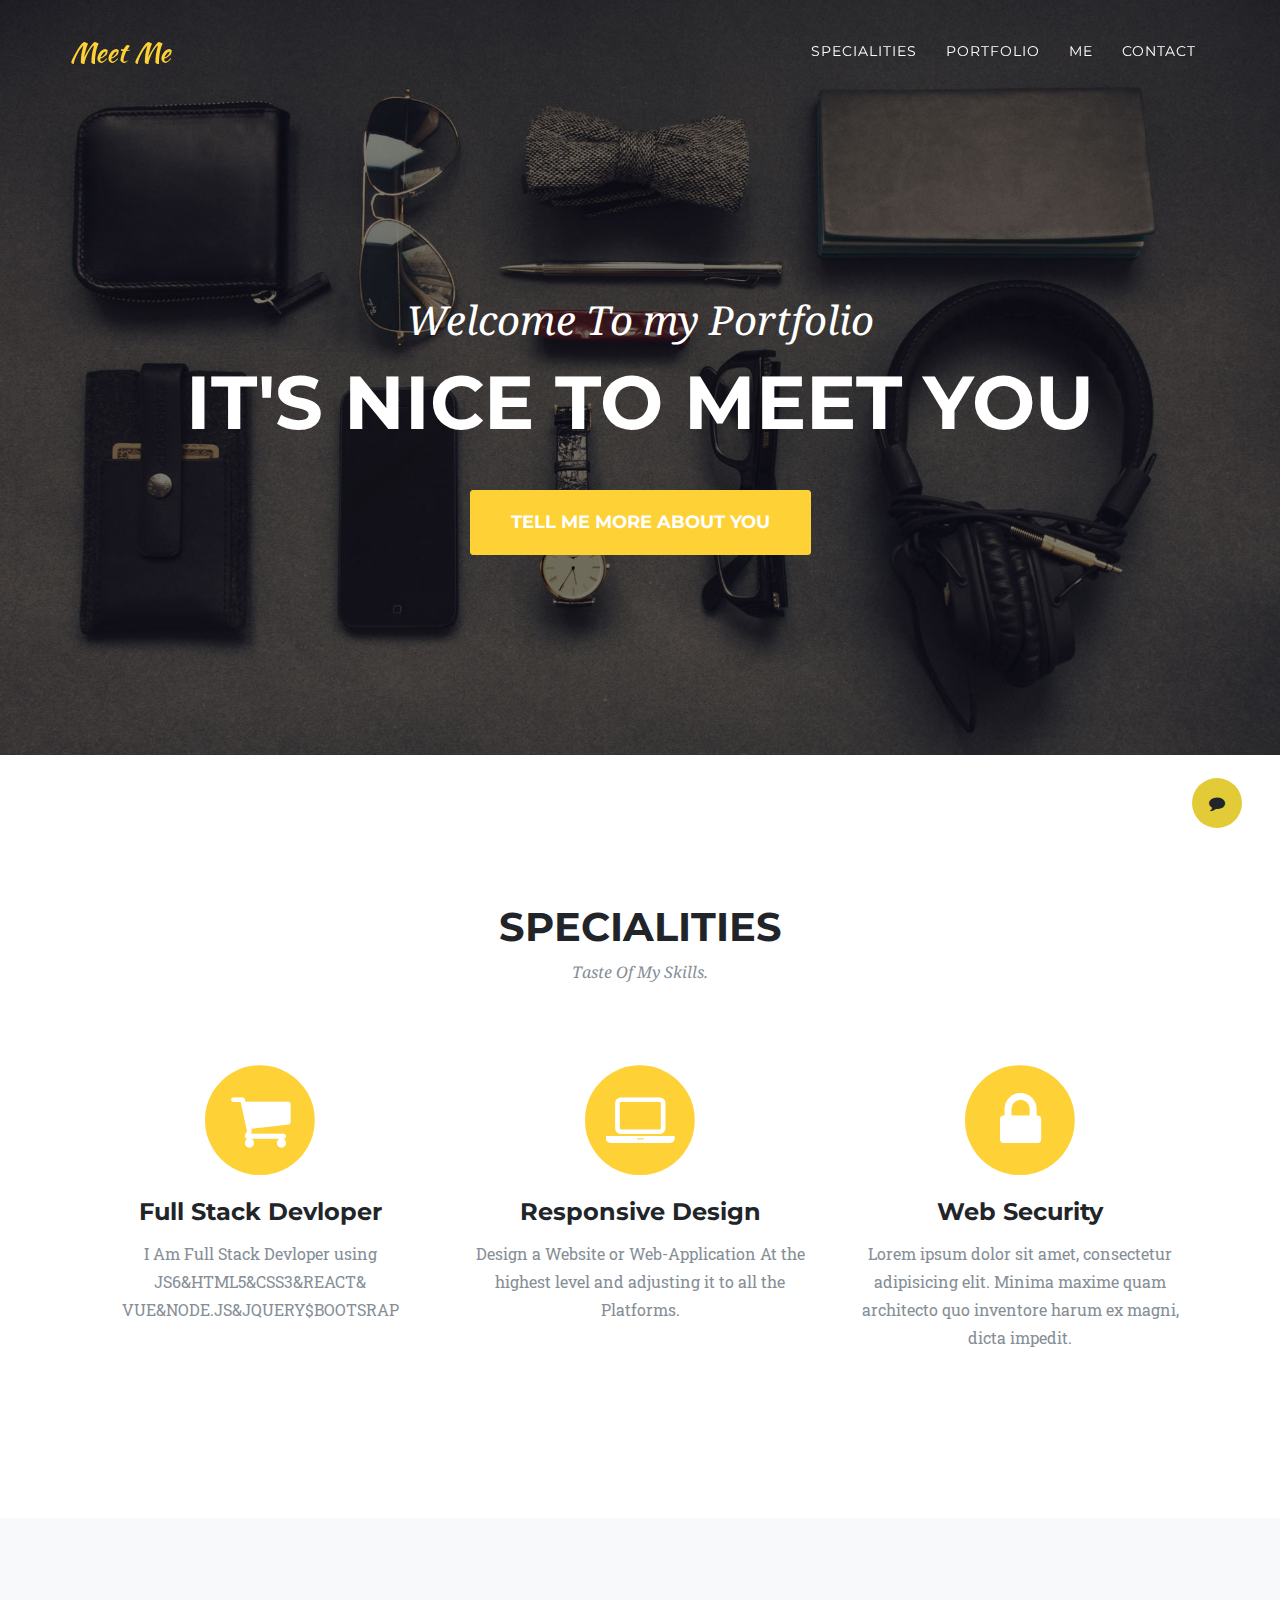
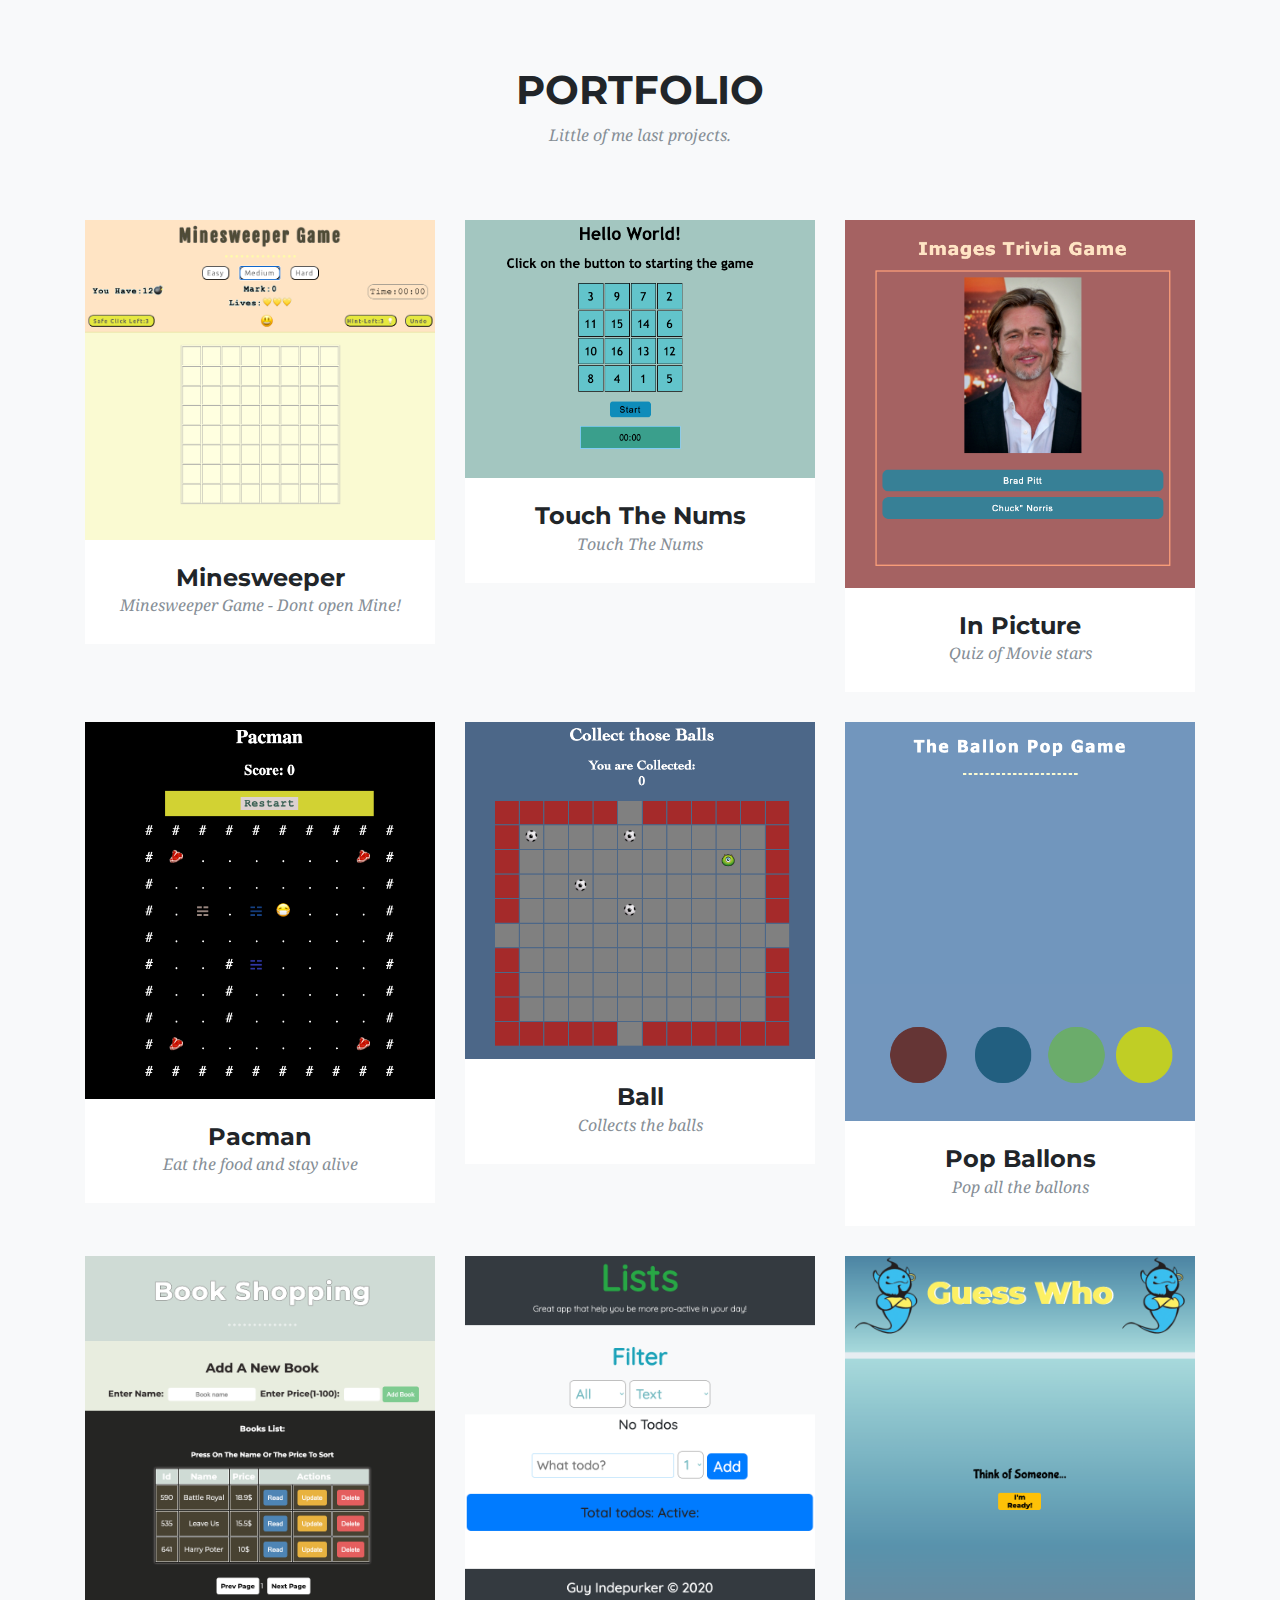
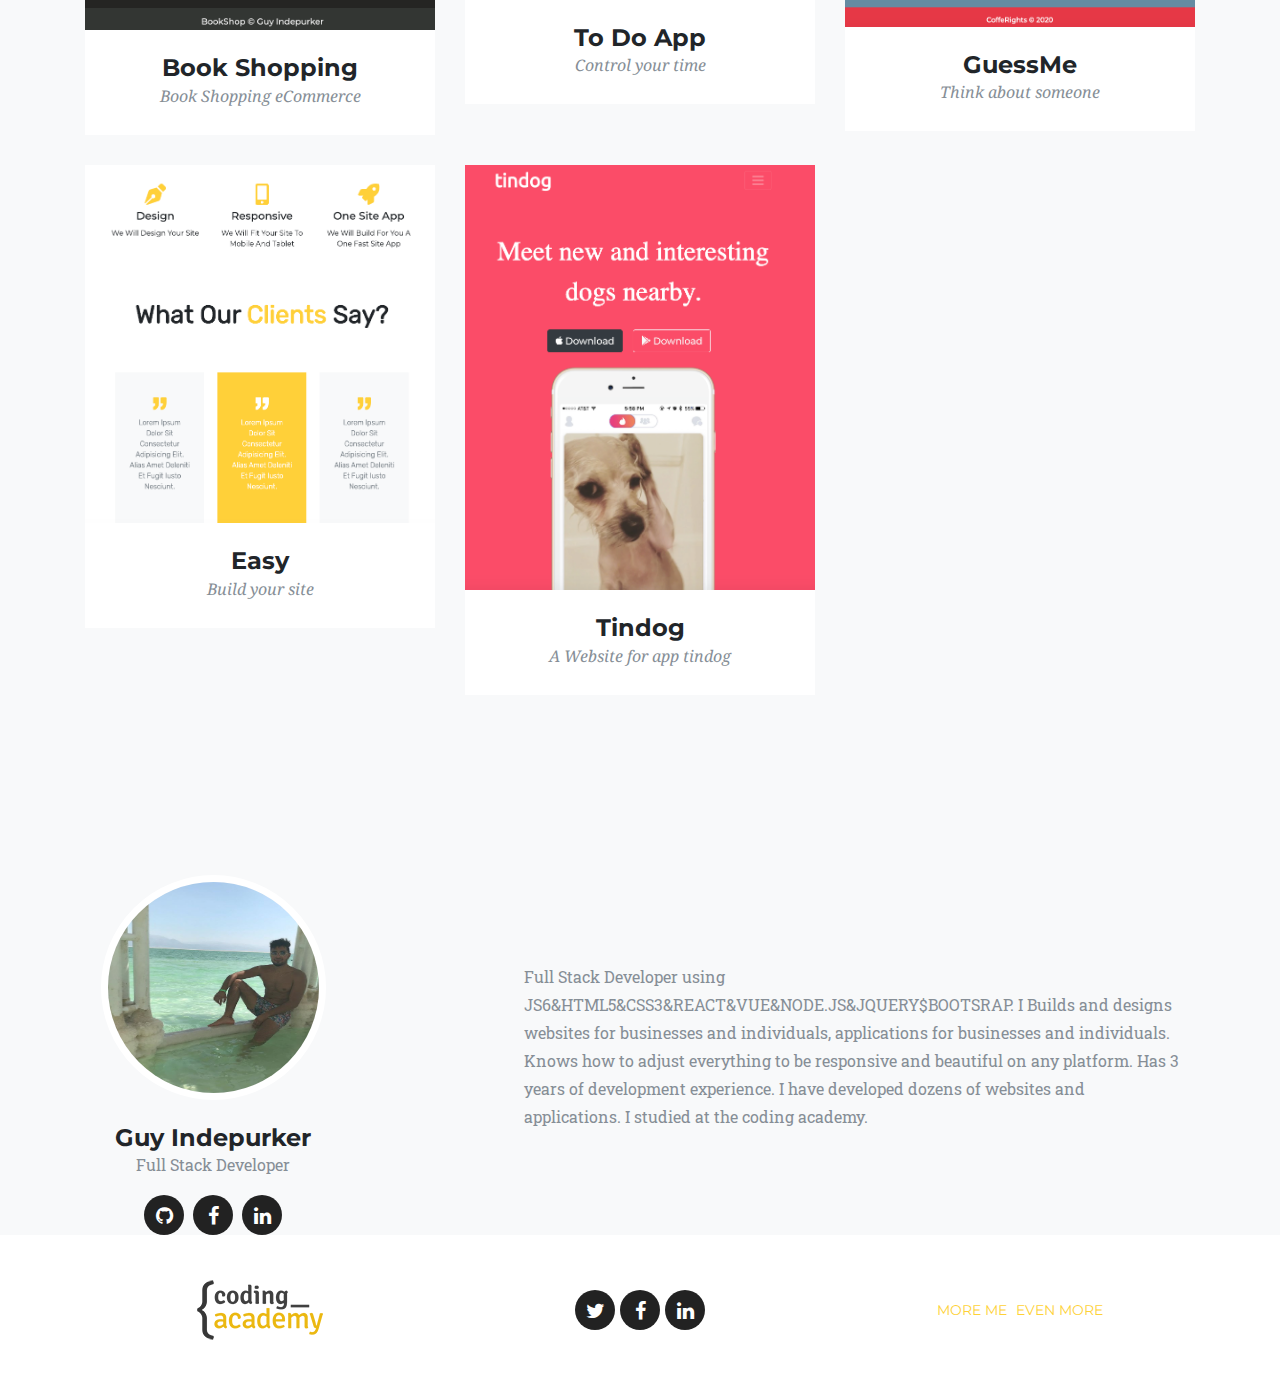
==== index.html @ 84db7989 "render to html" ====
<!DOCTYPE html>
<html lang="en">

<head>

  <meta charset="utf-8">
  <meta name="viewport" content="width=device-width, initial-scale=1, shrink-to-fit=no">
  <meta name="description" content="">
  <meta name="author" content="">

  <title>Coding Academy</title>

  <!-- Bootstrap core CSS -->
  <link href="vendor/bootstrap/css/bootstrap.min.css" rel="stylesheet">

  <!-- Custom fonts for this template -->
  <link href="vendor/font-awesome/css/font-awesome.min.css" rel="stylesheet" type="text/css">
  <link href="https://fonts.googleapis.com/css?family=Montserrat:400,700" rel="stylesheet" type="text/css">
  <link href='https://fonts.googleapis.com/css?family=Kaushan+Script' rel='stylesheet' type='text/css'>
  <link href='https://fonts.googleapis.com/css?family=Droid+Serif:400,700,400italic,700italic' rel='stylesheet'
    type='text/css'>
  <link href='https://fonts.googleapis.com/css?family=Roboto+Slab:400,100,300,700' rel='stylesheet' type='text/css'>

  <!-- Custom styles for this template -->
  <link href="css/ca-gallery.css" rel="stylesheet">

</head>

<body id="page-top" onload="initPage()">
  <div class="offcanvas-btn" onClick="openCanvas()">
    <i class="fa fa-comment" aria-hidden="true"></i>
  </div>
  <aside class="offcanvas-aside">

    <!-- Contact -->
    <section id="contact">
      <h4>Contact Me</h4>
    </section>

  </aside>

  <!-- Navigation -->
  <nav class="navbar navbar-expand-lg navbar-dark fixed-top" id="mainNav">
    <div class="container">
      <a class="navbar-brand js-scroll-trigger" href="#page-top">Meet Me</a>
      <button class="navbar-toggler navbar-toggler-right" type="button" data-toggle="collapse"
        data-target="#navbarResponsive" aria-controls="navbarResponsive" aria-expanded="false"
        aria-label="Toggle navigation">
        <i class="fa fa-bars"></i>
      </button>
      <div class="collapse navbar-collapse" id="navbarResponsive">
        <ul class="navbar-nav ml-auto">
          <li class="nav-item">
            <a class="nav-link js-scroll-trigger" href="#services">Specialities</a>
          </li>
          <li class="nav-item">
            <a class="nav-link js-scroll-trigger" href="#portfolio">Portfolio</a>
          </li>
          <li class="nav-item">
            <a class="nav-link js-scroll-trigger" href="#me">Me</a>
          </li>
          <li class="nav-item">
            <a class="nav-link js-scroll-trigger" href="#contact">Contact</a>
          </li>
        </ul>
      </div>
    </div>
  </nav>

  <!-- Header -->
  <header class="masthead">
    <div class="container">
      <div class="intro-text">
        <div class="intro-lead-in">Welcome To my Portfolio</div>
        <div class="intro-heading">It's Nice To Meet You</div>
        <a class="btn btn-xl js-scroll-trigger" href="#services">Tell Me More About You</a>
      </div>
    </div>
  </header>

  <!-- Services -->
  <section id="services">
    <div class="container">
      <div class="row">
        <div class="col-lg-12 text-center">
          <h2 class="section-heading">Specialities</h2>
          <h3 class="section-subheading text-muted">Taste Of My Skills.</h3>
        </div>
      </div>
      <div class="row text-center">
        <div class="col-md-4">
          <span class="fa-stack fa-4x">
            <i class="fa fa-circle fa-stack-2x text-primary"></i>
            <i class="fa fa-shopping-cart fa-stack-1x fa-inverse"></i>
          </span>
          <h4 class="service-heading">Full Stack Devloper </h4>
          <p class="text-muted">I Am Full Stack Devloper using
            JS6&HTML5&CSS3&REACT&
            VUE&NODE.JS&JQUERY$BOOTSRAP </p>
        </div>
        <div class="col-md-4">
          <span class="fa-stack fa-4x">
            <i class="fa fa-circle fa-stack-2x text-primary"></i>
            <i class="fa fa-laptop fa-stack-1x fa-inverse"></i>
          </span>
          <h4 class="service-heading">Responsive Design</h4>
          <p class="text-muted">Design a Website or Web-Application At the highest level and adjusting it to all the
            Platforms.</p>
        </div>
        <div class="col-md-4">
          <span class="fa-stack fa-4x">
            <i class="fa fa-circle fa-stack-2x text-primary"></i>
            <i class="fa fa-lock fa-stack-1x fa-inverse"></i>
          </span>
          <h4 class="service-heading">Web Security</h4>
          <p class="text-muted">Lorem ipsum dolor sit amet, consectetur adipisicing elit. Minima maxime quam architecto
            quo inventore harum ex
            magni, dicta impedit.</p>
        </div>
      </div>
    </div>
  </section>

  <!-- Portfolio Grid -->
  <section class="bg-light" id="portfolio">
    <div class="container">
      <div class="row">
        <div class="col-lg-12 text-center">
          <h2 class="section-heading">Portfolio</h2>
          <h3 class="section-subheading text-muted">Little of me last projects.</h3>
        </div>
      </div>
      <div class="row projects-proto">
      </div>
    </div>
  </section>


  <!-- Me -->
  <section class="bg-light" id="me" style="padding: 0px;">
    <div class="row">
      <div class="col-sm-4">
        <div class="team-member">
          <img class="mx-auto rounded-circle" src="img/team/2.png" alt="">
          <h4>Guy Indepurker</h4>
          <p class="text-muted">Full Stack Developer</p>
          <ul class="list-inline social-buttons">
            <li class="list-inline-item">
              <a href="https://github.com/guyindepurker">
                <i class="fa fa-github"></i>
              </a>
            </li>
            <li class="list-inline-item">
              <a href="https://www.facebook.com/Guy.Indepurker/">
                <i class="fa fa-facebook"></i>
              </a>
            </li>
            <li class="list-inline-item">
              <a href="https://www.linkedin.com/in/guy-indepurker-5778091a4/">
                <i class="fa fa-linkedin"></i>
              </a>
            </li>
          </ul>
        </div>
      </div>
      <div class="col-sm-8 flex-align-center">
        <p class="large text-muted  about-description">Full Stack Developer using
          JS6&HTML5&CSS3&REACT&VUE&NODE.JS&JQUERY$BOOTSRAP. I Builds and designs websites for businesses and
          individuals, applications for businesses and individuals. Knows how to adjust everything to be responsive and
          beautiful on any platform. Has 3 years of development experience. I have developed dozens of websites and
          applications. I studied at the coding academy.</p>
      </div>
    </div>
  </section>


  <!-- Footer -->
  <footer>
    <div class="container">
      <div class="row">
        <div class="col-md-4 flex-align-center">
          <a href="http://coding-academy.org" target="_blank">
            <img src="./img/ca-logo.png" alt="">
          </a>
        </div>
        <div class="col-md-4 flex-align-center">
          <ul class="list-inline social-buttons flex-align-center">
            <li class="list-inline-item">
              <a href="#">
                <i class="fa fa-twitter"></i>
              </a>
            </li>
            <li class="list-inline-item flex-align-center">
              <a href="#">
                <i class="fa fa-facebook"></i>
              </a>
            </li>
            <li class="list-inline-item">
              <a href="#">
                <i class="fa fa-linkedin"></i>
              </a>
            </li>
          </ul>
        </div>
        <div class="col-md-4 flex-align-center">
          <ul class="list-inline quicklinks">
            <li class="list-inline-item">
              <a href="#">More Me</a>
            </li>
            <li class="list-inline-item">
              <a href="#">Even More</a>
            </li>
          </ul>
        </div>
      </div>
    </div>
  </footer>

  <!-- Portfolio Modals -->

  <!-- Modal 1 -->
  <div class="portfolio-modal modal fade" id="portfolioModal1" tabindex="-1" role="dialog" aria-hidden="true">
    <div class="modal-dialog">
      <div class="modal-content">
        <div class="close-modal" data-dismiss="modal">
          <div class="lr">
            <div class="rl"></div>
          </div>
        </div>
        <div class="container">
          <div class="row">
            <div class="col-lg-8 mx-auto">
              <div class="modal-body">
                <!-- Project Details Go Here -->
                <h2>Project Name</h2>
                <p class="item-intro text-muted">Lorem ipsum dolor sit amet consectetur.</p>
                <img class="img-fluid d-block mx-auto" src="img/portfolio/01-full.jpg" alt="">
                <p>Use this area to describe your project. Lorem ipsum dolor sit amet, consectetur adipisicing elit. Est
                  blanditiis
                  dolorem culpa incidunt minus dignissimos deserunt repellat aperiam quasi sunt officia expedita beatae
                  cupiditate,
                  maiores repudiandae, nostrum, reiciendis facere nemo!</p>
                <ul class="list-inline">
                  <li>Date: January 2017</li>
                  <li>Client: Threads</li>
                  <li>Category: Illustration</li>
                </ul>
                <button class="btn btn-primary" data-dismiss="modal" type="button">
                  <i class="fa fa-times"></i>
                  Close Project</button>
              </div>
            </div>
          </div>
        </div>
      </div>
    </div>
  </div>

  <!-- Modal 2 -->
  <div class="portfolio-modal modal fade" id="portfolioModal2" tabindex="-1" role="dialog" aria-hidden="true">
    <div class="modal-dialog">
      <div class="modal-content">
        <div class="close-modal" data-dismiss="modal">
          <div class="lr">
            <div class="rl"></div>
          </div>
        </div>
        <div class="container">
          <div class="row">
            <div class="col-lg-8 mx-auto">
              <div class="modal-body">
                <!-- Project Details Go Here -->
                <h2>Project Name</h2>
                <p class="item-intro text-muted">Lorem ipsum dolor sit amet consectetur.</p>
                <img class="img-fluid d-block mx-auto" src="img/portfolio/02-full.jpg" alt="">
                <p>Use this area to describe your project. Lorem ipsum dolor sit amet, consectetur adipisicing elit. Est
                  blanditiis
                  dolorem culpa incidunt minus dignissimos deserunt repellat aperiam quasi sunt officia expedita beatae
                  cupiditate,
                  maiores repudiandae, nostrum, reiciendis facere nemo!</p>
                <ul class="list-inline">
                  <li>Date: January 2017</li>
                  <li>Client: Explore</li>
                  <li>Category: Graphic Design</li>
                </ul>
                <button class="btn btn-primary" data-dismiss="modal" type="button">
                  <i class="fa fa-times"></i>
                  Close Project</button>
              </div>
            </div>
          </div>
        </div>
      </div>
    </div>
  </div>

  <!-- Modal 3 -->
  <div class="portfolio-modal modal fade" id="portfolioModal3" tabindex="-1" role="dialog" aria-hidden="true">
    <div class="modal-dialog">
      <div class="modal-content">
        <div class="close-modal" data-dismiss="modal">
          <div class="lr">
            <div class="rl"></div>
          </div>
        </div>
        <div class="container">
          <div class="row">
            <div class="col-lg-8 mx-auto">
              <div class="modal-body">
                <!-- Project Details Go Here -->
                <h2>Project Name</h2>
                <p class="item-intro text-muted">Lorem ipsum dolor sit amet consectetur.</p>
                <img class="img-fluid d-block mx-auto" src="img/portfolio/03-full.jpg" alt="">
                <p>Use this area to describe your project. Lorem ipsum dolor sit amet, consectetur adipisicing elit. Est
                  blanditiis
                  dolorem culpa incidunt minus dignissimos deserunt repellat aperiam quasi sunt officia expedita beatae
                  cupiditate,
                  maiores repudiandae, nostrum, reiciendis facere nemo!</p>
                <ul class="list-inline">
                  <li>Date: January 2017</li>
                  <li>Client: Finish</li>
                  <li>Category: Identity</li>
                </ul>
                <button class="btn btn-primary" data-dismiss="modal" type="button">
                  <i class="fa fa-times"></i>
                  Close Project</button>
              </div>
            </div>
          </div>
        </div>
      </div>
    </div>
  </div>

  <!-- Modal 4 -->
  <div class="portfolio-modal modal fade" id="portfolioModal4" tabindex="-1" role="dialog" aria-hidden="true">
    <div class="modal-dialog">
      <div class="modal-content">
        <div class="close-modal" data-dismiss="modal">
          <div class="lr">
            <div class="rl"></div>
          </div>
        </div>
        <div class="container">
          <div class="row">
            <div class="col-lg-8 mx-auto">
              <div class="modal-body">
                <!-- Project Details Go Here -->
                <h2>Project Name</h2>
                <p class="item-intro text-muted">Lorem ipsum dolor sit amet consectetur.</p>
                <img class="img-fluid d-block mx-auto" src="img/portfolio/04-full.jpg" alt="">
                <p>Use this area to describe your project. Lorem ipsum dolor sit amet, consectetur adipisicing elit. Est
                  blanditiis
                  dolorem culpa incidunt minus dignissimos deserunt repellat aperiam quasi sunt officia expedita beatae
                  cupiditate,
                  maiores repudiandae, nostrum, reiciendis facere nemo!</p>
                <ul class="list-inline">
                  <li>Date: January 2017</li>
                  <li>Client: Lines</li>
                  <li>Category: Branding</li>
                </ul>
                <button class="btn btn-primary" data-dismiss="modal" type="button">
                  <i class="fa fa-times"></i>
                  Close Project</button>
              </div>
            </div>
          </div>
        </div>
      </div>
    </div>
  </div>

  <!-- Modal 5 -->
  <div class="portfolio-modal modal fade" id="portfolioModal5" tabindex="-1" role="dialog" aria-hidden="true">
    <div class="modal-dialog">
      <div class="modal-content">
        <div class="close-modal" data-dismiss="modal">
          <div class="lr">
            <div class="rl"></div>
          </div>
        </div>
        <div class="container">
          <div class="row">
            <div class="col-lg-8 mx-auto">
              <div class="modal-body">
                <!-- Project Details Go Here -->
                <h2>Project Name</h2>
                <p class="item-intro text-muted">Lorem ipsum dolor sit amet consectetur.</p>
                <img class="img-fluid d-block mx-auto" src="img/portfolio/05-full.jpg" alt="">
                <p>Use this area to describe your project. Lorem ipsum dolor sit amet, consectetur adipisicing elit. Est
                  blanditiis
                  dolorem culpa incidunt minus dignissimos deserunt repellat aperiam quasi sunt officia expedita beatae
                  cupiditate,
                  maiores repudiandae, nostrum, reiciendis facere nemo!</p>
                <ul class="list-inline">
                  <li>Date: January 2017</li>
                  <li>Client: Southwest</li>
                  <li>Category: Website Design</li>
                </ul>
                <button class="btn btn-primary" data-dismiss="modal" type="button">
                  <i class="fa fa-times"></i>
                  Close Project</button>
              </div>
            </div>
          </div>
        </div>
      </div>
    </div>
  </div>

  <!-- Modal 6 -->
  <div class="portfolio-modal modal fade" id="portfolioModal6" tabindex="-1" role="dialog" aria-hidden="true">
    <div class="modal-dialog">
      <div class="modal-content">
        <div class="close-modal" data-dismiss="modal">
          <div class="lr">
            <div class="rl"></div>
          </div>
        </div>
        <div class="container">
          <div class="row">
            <div class="col-lg-8 mx-auto">
              <div class="modal-body">
                <!-- Project Details Go Here -->
                <h2>Project Name</h2>
                <p class="item-intro text-muted">Lorem ipsum dolor sit amet consectetur.</p>
                <img class="img-fluid d-block mx-auto" src="img/portfolio/06-full.jpg" alt="">
                <p>Use this area to describe your project. Lorem ipsum dolor sit amet, consectetur adipisicing elit. Est
                  blanditiis
                  dolorem culpa incidunt minus dignissimos deserunt repellat aperiam quasi sunt officia expedita beatae
                  cupiditate,
                  maiores repudiandae, nostrum, reiciendis facere nemo!</p>
                <ul class="list-inline">
                  <li>Date: January 2017</li>
                  <li>Client: Window</li>
                  <li>Category: Photography</li>
                </ul>
                <button class="btn btn-primary" data-dismiss="modal" type="button">
                  <i class="fa fa-times"></i>
                  Close Project</button>
              </div>
            </div>
          </div>
        </div>
      </div>
    </div>
  </div>

  <!-- Bootstrap core JavaScript -->
  <script src="vendor/jquery/jquery.min.js"></script>
  <script src="vendor/popper/popper.min.js"></script>
  <script src="vendor/bootstrap/js/bootstrap.min.js"></script>

  <!-- Plugin JavaScript -->
  <script src="vendor/jquery-easing/jquery.easing.min.js"></script>

  <!-- Custom scripts for this template -->
  <script src="js/ca-gallery.js"></script>
  <script src="js/offCanvas.js"></script>
  <script src="js/gallery-service.js"></script>
  <script src="js/gallery-controller.js"></script>


</body>

</html>
---- css/ca-gallery.css ----
body {
    overflow-x: hidden;
    font-family: 'Roboto Slab', 'Helvetica Neue', Helvetica, Arial, sans-serif;
}
p {
    line-height: 1.75;
}
a {
    color: #fed136;
}
a.active,
a:active,
a:focus,
a:hover {
    color: #fec503;
}
h1,
h2,
h3,
h4,
h5,
h6 {
    font-weight: 700;
    font-family: 'Montserrat', 'Helvetica Neue', Helvetica, Arial, sans-serif;
    text-transform: uppercase;
}
section {
    padding: 100px 0;
}
section h2.section-heading {
    font-size: 40px;
    margin-top: 0;
    margin-bottom: 15px;
}
section h3.section-subheading {
    font-size: 16px;
    font-weight: 400;
    font-style: italic;
    margin-bottom: 75px;
    text-transform: none;
    font-family: 'Droid Serif', 'Helvetica Neue', Helvetica, Arial, sans-serif;
}
@media (min-width: 768px) {
    section {
        padding: 150px 0;
    }
}
::-moz-selection {
    background: #fed136;
    text-shadow: none;
}
::selection {
    background: #fed136;
    text-shadow: none;
}
img::selection {
    background: transparent;
}
img::-moz-selection {
    background: transparent;
}
body {
    -webkit-tap-highlight-color: #fed136;
}
.offcanvas-btn {
    z-index: 100000;
    position: fixed;
    bottom: 8%;
    right: 3%;
    height: 50px;
    width: 50px;
    background: #e2cb36;
    border-radius: 50%;
    display: flex;
    justify-content: center;
    align-items: center;
    cursor: pointer;
    margin-right: 0;
    transition: all 0.3s ease;
}
.offcanvas-btn-open {
    margin-right: 80vw;
}
.offcanvas-aside {
    position: fixed;
    height: 100%;
    background: red;
    width: 80vw;
    right: -80vw;
    z-index: 10;
    transition: all 0.3s ease;
    display: flex;
    flex-direction: column;
    align-items: center;
    justify-content: space-around;
}
.offcanvas-aside img {
    border-radius: 50%;
}
.offcanvas-aside p {
    text-align: center;
}
.offcanvas-aside .offcanvas-content-suffix {
    height: 20%;
}

@media (min-width: 575px) {
    .offcanvas-btn-open {
        margin-right: 30vw;
    }
    .offcanvas-aside {
        width: 30vw;
        right: -30vw;
    }
}
.offcanvas-aside-open {
    right: 0;
    
}

#mainNav {
    background-color: #222222;
    z-index: 5;
}
#mainNav .navbar-toggler {
    font-size: 12px;
    right: 0;
    padding: 13px;
    text-transform: uppercase;
    color: white;
    border: 0;
    background-color: #fed136;
    font-family: 'Montserrat', 'Helvetica Neue', Helvetica, Arial, sans-serif;
    text-transform: uppercase;
}
#mainNav .navbar-brand {
    color: #fed136;
    font-family: 'Kaushan Script', 'Helvetica Neue', Helvetica, Arial, cursive;
}
#mainNav .navbar-brand.active,
#mainNav .navbar-brand:active,
#mainNav .navbar-brand:focus,
#mainNav .navbar-brand:hover {
    color: #fec503;
}
#mainNav .navbar-nav .nav-item .nav-link {
    font-size: 90%;
    font-weight: 400;
    padding: 0.75em 0;
    letter-spacing: 1px;
    color: white;
    font-family: 'Montserrat', 'Helvetica Neue', Helvetica, Arial, sans-serif;
    text-transform: uppercase;
}
#mainNav .navbar-nav .nav-item .nav-link.active,
#mainNav .navbar-nav .nav-item .nav-link:hover {
    color: #fed136;
}
@media (min-width: 992px) {
    
    #mainNav {
        padding-top: 25px;
        padding-bottom: 25px;
        -webkit-transition: padding-top 0.3s, padding-bottom 0.3s;
        -moz-transition: padding-top 0.3s, padding-bottom 0.3s;
        transition: padding-top 0.3s, padding-bottom 0.3s;
        border: none;
        background-color: transparent;
    }
    #mainNav .navbar-brand {
        font-size: 1.75em;
        -webkit-transition: all 0.3s;
        -moz-transition: all 0.3s;
        transition: all 0.3s;
    }
    #mainNav .navbar-nav .nav-item .nav-link {
        padding: 1.1em 1em !important;
    }
    #mainNav.navbar-shrink {
        padding-top: 0;
        padding-bottom: 0;
        background-color: #222222;
    }
    #mainNav.navbar-shrink .navbar-brand {
        font-size: 1.25em;
        padding: 12px 0;
    }
   
}
header.masthead {
    text-align: center;
    color: white;
    background-image: url("../img/header-bg.jpg");
    background-repeat: no-repeat;
    background-attachment: scroll;
    background-position: center center;
    -webkit-background-size: cover;
    -moz-background-size: cover;
    -o-background-size: cover;
    background-size: cover;
}
header.masthead .intro-text {
    padding-top: 150px;
    padding-bottom: 100px;
}
header.masthead .intro-text .intro-lead-in {
    font-size: 22px;
    font-style: italic;
    line-height: 22px;
    margin-bottom: 25px;
    font-family: 'Droid Serif', 'Helvetica Neue', Helvetica, Arial, sans-serif;
}
header.masthead .intro-text .intro-heading {
    font-size: 50px;
    font-weight: 700;
    line-height: 50px;
    margin-bottom: 25px;
    font-family: 'Montserrat', 'Helvetica Neue', Helvetica, Arial, sans-serif;
    text-transform: uppercase;
}
@media (min-width: 768px) {
    header.masthead .intro-text {
        padding-top: 300px;
        padding-bottom: 200px;
    }
    header.masthead .intro-text .intro-lead-in {
        font-size: 40px;
        font-style: italic;
        line-height: 40px;
        margin-bottom: 25px;
        font-family: 'Droid Serif', 'Helvetica Neue', Helvetica, Arial, sans-serif;
    }
    header.masthead .intro-text .intro-heading {
        font-size: 75px;
        font-weight: 700;
        line-height: 75px;
        margin-bottom: 50px;
        font-family: 'Montserrat', 'Helvetica Neue', Helvetica, Arial, sans-serif;
        text-transform: uppercase;
    }
}
.service-heading {
    margin: 15px 0;
    text-transform: none;
}

#portfolio .portfolio-item {
    right: 0;
    margin: 0 0 15px;
}
#portfolio .portfolio-item .portfolio-link {
    position: relative;
    display: block;
    max-width: 400px;
    margin: 0 auto;
    cursor: pointer;
}
#portfolio .portfolio-item .portfolio-link .portfolio-hover {
    position: absolute;
    width: 100%;
    height: 100%;
    -webkit-transition: all ease 0.5s;
    -moz-transition: all ease 0.5s;
    transition: all ease 0.5s;
    opacity: 0;
    background: rgba(254, 209, 54, 0.9);
}
#portfolio .portfolio-item .portfolio-link .portfolio-hover:hover {
    opacity: 1;
}
#portfolio .portfolio-item .portfolio-link .portfolio-hover .portfolio-hover-content {
    font-size: 20px;
    position: absolute;
    top: 50%;
    width: 100%;
    height: 20px;
    margin-top: -12px;
    text-align: center;
    color: white;
}
#portfolio .portfolio-item .portfolio-link .portfolio-hover .portfolio-hover-content i {
    margin-top: -12px;
}
#portfolio .portfolio-item .portfolio-link .portfolio-hover .portfolio-hover-content h3,
#portfolio .portfolio-item .portfolio-link .portfolio-hover .portfolio-hover-content h4 {
    margin: 0;
}
#portfolio .portfolio-item .portfolio-caption {
    max-width: 400px;
    margin: 0 auto;
    padding: 25px;
    text-align: center;
    background-color: white;
}
#portfolio .portfolio-item .portfolio-caption h4 {
    margin: 0;
    text-transform: none;
}
#portfolio .portfolio-item .portfolio-caption p {
    font-size: 16px;
    font-style: italic;
    margin: 0;
    font-family: 'Droid Serif', 'Helvetica Neue', Helvetica, Arial, sans-serif;
}
#portfolio * {
    z-index: 2;
}
@media (min-width: 767px) {
    #portfolio .portfolio-item {
        margin: 0 0 30px;
    }
}
.portfolio-modal .modal-dialog {
    max-width: none;
    height: 100%;
    margin: 0;
}
.portfolio-modal .modal-content {
    min-height: 100%;
    padding: 100px 0;
    text-align: center;
    border: none;
    border-radius: 0;
    background-clip: border-box;
    -webkit-box-shadow: none;
    box-shadow: none;
}
.portfolio-modal .modal-content h2 {
    font-size: 3em;
    margin-bottom: 15px;
}
.portfolio-modal .modal-content p {
    margin-bottom: 30px;
}
.portfolio-modal .modal-content p.item-intro {
    font-size: 16px;
    font-style: italic;
    margin: 20px 0 30px;
    font-family: 'Droid Serif', 'Helvetica Neue', Helvetica, Arial, sans-serif;
}
.portfolio-modal .modal-content ul.list-inline {
    margin-top: 0;
    margin-bottom: 30px;
}
.portfolio-modal .modal-content img {
    margin-bottom: 30px;
}
.portfolio-modal .modal-content button {
    cursor: pointer;
}
.portfolio-modal .close-modal {
    position: absolute;
    top: 25px;
    right: 25px;
    width: 75px;
    height: 75px;
    cursor: pointer;
    background-color: transparent;
}
.portfolio-modal .close-modal:hover {
    opacity: 0.3;
}
.portfolio-modal .close-modal .lr {
    /* Safari and Chrome */
    
    z-index: 1051;
    width: 1px;
    height: 75px;
    margin-left: 35px;
    /* IE 9 */
    
    -webkit-transform: rotate(45deg);
    -ms-transform: rotate(45deg);
    transform: rotate(45deg);
    background-color: #222222;
}
.portfolio-modal .close-modal .lr .rl {
    /* Safari and Chrome */
    
    z-index: 1052;
    width: 1px;
    height: 75px;
    /* IE 9 */
    
    -webkit-transform: rotate(90deg);
    -ms-transform: rotate(90deg);
    transform: rotate(90deg);
    background-color: #222222;
}
.portfolio-modal .modal-backdrop {
    display: none;
    opacity: 0;
}
.timeline {
    position: relative;
    padding: 0;
    list-style: none;
}
.timeline:before {
    position: absolute;
    top: 0;
    bottom: 0;
    left: 40px;
    width: 2px;
    margin-left: -1.5px;
    content: '';
    background-color: #f1f1f1;
}
.timeline > li {
    position: relative;
    min-height: 50px;
    margin-bottom: 50px;
}
.timeline > li:after,
.timeline > li:before {
    display: table;
    content: ' ';
}
.timeline > li:after {
    clear: both;
}
.timeline > li .timeline-panel {
    position: relative;
    float: right;
    width: 100%;
    padding: 0 20px 0 100px;
    text-align: left;
}
.timeline > li .timeline-panel:before {
    right: auto;
    left: -15px;
    border-right-width: 15px;
    border-left-width: 0;
}
.timeline > li .timeline-panel:after {
    right: auto;
    left: -14px;
    border-right-width: 14px;
    border-left-width: 0;
}
.timeline > li .timeline-image {
    position: absolute;
    z-index: 100;
    left: 0;
    width: 80px;
    height: 80px;
    margin-left: 0;
    text-align: center;
    color: white;
    border: 7px solid #f1f1f1;
    border-radius: 100%;
    background-color: #fed136;
}
.timeline > li .timeline-image h4 {
    font-size: 10px;
    line-height: 14px;
    margin-top: 12px;
}
.timeline > li.timeline-inverted > .timeline-panel {
    float: right;
    padding: 0 20px 0 100px;
    text-align: left;
}
.timeline > li.timeline-inverted > .timeline-panel:before {
    right: auto;
    left: -15px;
    border-right-width: 15px;
    border-left-width: 0;
}
.timeline > li.timeline-inverted > .timeline-panel:after {
    right: auto;
    left: -14px;
    border-right-width: 14px;
    border-left-width: 0;
}
.timeline > li:last-child {
    margin-bottom: 0;
}
.timeline .timeline-heading h4 {
    margin-top: 0;
    color: inherit;
}
.timeline .timeline-heading h4.subheading {
    text-transform: none;
}
.timeline .timeline-body > ul,
.timeline .timeline-body > p {
    margin-bottom: 0;
}
@media (min-width: 768px) {
    .timeline:before {
        left: 50%;
    }
    .timeline > li {
        min-height: 100px;
        margin-bottom: 100px;
    }
    .timeline > li .timeline-panel {
        float: left;
        width: 41%;
        padding: 0 20px 20px 30px;
        text-align: right;
    }
    .timeline > li .timeline-image {
        left: 50%;
        width: 100px;
        height: 100px;
        margin-left: -50px;
    }
    .timeline > li .timeline-image h4 {
        font-size: 13px;
        line-height: 18px;
        margin-top: 16px;
    }
    .timeline > li.timeline-inverted > .timeline-panel {
        float: right;
        padding: 0 30px 20px 20px;
        text-align: left;
    }
}
@media (min-width: 992px) {
    .timeline > li {
        min-height: 150px;
    }
    .timeline > li .timeline-panel {
        padding: 0 20px 20px;
    }
    .timeline > li .timeline-image {
        width: 150px;
        height: 150px;
        margin-left: -75px;
    }
    .timeline > li .timeline-image h4 {
        font-size: 18px;
        line-height: 26px;
        margin-top: 30px;
    }
    .timeline > li.timeline-inverted > .timeline-panel {
        padding: 0 20px 20px;
    }
}
@media (min-width: 1200px) {
    .timeline > li {
        min-height: 170px;
    }
    .timeline > li .timeline-panel {
        padding: 0 20px 20px 100px;
    }
    .timeline > li .timeline-image {
        width: 170px;
        height: 170px;
        margin-left: -85px;
    }
    .timeline > li .timeline-image h4 {
        margin-top: 40px;
    }
    .timeline > li.timeline-inverted > .timeline-panel {
        padding: 0 100px 20px 20px;
    }
}
.team-member {
    text-align: center;
}
.team-member img {
    width: 225px;
    height: 225px;
    border: 7px solid white;
}
.team-member h4 {
    margin-top: 25px;
    margin-bottom: 0;
    text-transform: none;
}
.team-member p {
    margin-top: 0;
}
.about-description {
    max-width: 80%;
}
@media (max-width: 800px) {
    .about-description {
        text-align: center;
        margin-top: 1rem;
        margin-bottom: 1rem;
    }
}
footer {
    padding: 25px 0;
    text-align: center;
}
footer span.copyright {
    font-size: 90%;
    line-height: 40px;
    text-transform: none;
    font-family: 'Montserrat', 'Helvetica Neue', Helvetica, Arial, sans-serif;
    text-transform: uppercase;
}
footer ul.quicklinks {
    font-size: 90%;
    line-height: 40px;
    margin-bottom: 0;
    text-transform: none;
    font-family: 'Montserrat', 'Helvetica Neue', Helvetica, Arial, sans-serif;
    text-transform: uppercase;
}
ul.social-buttons {
    margin-bottom: 0;
}
ul.social-buttons li a {
    font-size: 20px;
    line-height: 40px;
    display: block;
    width: 40px;
    height: 40px;
    -webkit-transition: all 0.3s;
    -moz-transition: all 0.3s;
    transition: all 0.3s;
    color: white;
    border-radius: 100%;
    outline: none;
    background-color: #222222;
}
ul.social-buttons li a:active,
ul.social-buttons li a:focus,
ul.social-buttons li a:hover {
    background-color: #fed136;
}
.flex-align-center {
    display: flex;
    justify-content: center;
    align-items: center;
}
.text-primary {
    color: #fed136 !important;
}
.btn-primary {
    font-weight: 700;
    color: white;
    border-color: #fed136;
    background-color: #fed136;
    font-family: 'Montserrat', 'Helvetica Neue', Helvetica, Arial, sans-serif;
    text-transform: uppercase;
}
.btn-primary.focus,
.btn-primary:focus {
    color: white;
    border-color: #b48b01;
    background-color: #fec503;
}
.btn-primary:hover {
    color: white;
    border-color: #f6bf01;
    background-color: #fec503;
}
.btn-primary.active,
.btn-primary:active,
.open > .btn-primary.dropdown-toggle {
    color: white;
    border-color: #f6bf01;
    background-color: #fec503;
}
.btn-primary.active.focus,
.btn-primary.active:focus,
.btn-primary.active:hover,
.btn-primary:active.focus,
.btn-primary:active:focus,
.btn-primary:active:hover,
.open > .btn-primary.dropdown-toggle.focus,
.open > .btn-primary.dropdown-toggle:focus,
.open > .btn-primary.dropdown-toggle:hover {
    color: white;
    border-color: #b48b01;
    background-color: #dcab01;
}
.btn-primary.active,
.btn-primary:active,
.open > .btn-primary.dropdown-toggle {
    background-image: none;
}
.btn-primary.disabled.focus,
.btn-primary.disabled:focus,
.btn-primary.disabled:hover,
.btn-primary[disabled].focus,
.btn-primary[disabled]:focus,
.btn-primary[disabled]:hover,
fieldset[disabled] .btn-primary.focus,
fieldset[disabled] .btn-primary:focus,
fieldset[disabled] .btn-primary:hover {
    border-color: #fed136;
    background-color: #fed136;
}
.btn-primary .badge {
    color: #fed136;
    background-color: white;
}
.btn-xl {
    font-size: 18px;
    font-weight: 700;
    padding: 20px 40px;
    border-radius: 3px;
    color: white;
    border-color: #fed136;
    background-color: #fed136;
    font-family: 'Montserrat', 'Helvetica Neue', Helvetica, Arial, sans-serif;
    text-transform: uppercase;
}
.btn-xl.focus,
.btn-xl:focus {
    color: white;
    border-color: #b48b01;
    background-color: #fec503;
}
.btn-xl:hover {
    color: white;
    border-color: #f6bf01;
    background-color: #fec503;
}
.btn-xl.active,
.btn-xl:active,
.open > .btn-xl.dropdown-toggle {
    color: white;
    border-color: #f6bf01;
    background-color: #fec503;
}
.btn-xl.active.focus,
.btn-xl.active:focus,
.btn-xl.active:hover,
.btn-xl:active.focus,
.btn-xl:active:focus,
.btn-xl:active:hover,
.open > .btn-xl.dropdown-toggle.focus,
.open > .btn-xl.dropdown-toggle:focus,
.open > .btn-xl.dropdown-toggle:hover {
    color: white;
    border-color: #b48b01;
    background-color: #dcab01;
}
.btn-xl.active,
.btn-xl:active,
.open > .btn-xl.dropdown-toggle {
    background-image: none;
}
.btn-xl.disabled.focus,
.btn-xl.disabled:focus,
.btn-xl.disabled:hover,
.btn-xl[disabled].focus,
.btn-xl[disabled]:focus,
.btn-xl[disabled]:hover,
fieldset[disabled] .btn-xl.focus,
fieldset[disabled] .btn-xl:focus,
fieldset[disabled] .btn-xl:hover {
    border-color: #fed136;
    background-color: #fed136;
}
.btn-xl .badge {
    color: #fed136;
    background-color: white;
}

/* reset bootstrap*/
.row {
    margin-right: 0;
    margin-left: 0;
}

.container {
    padding-right: 0;
    padding-left: 0;
}
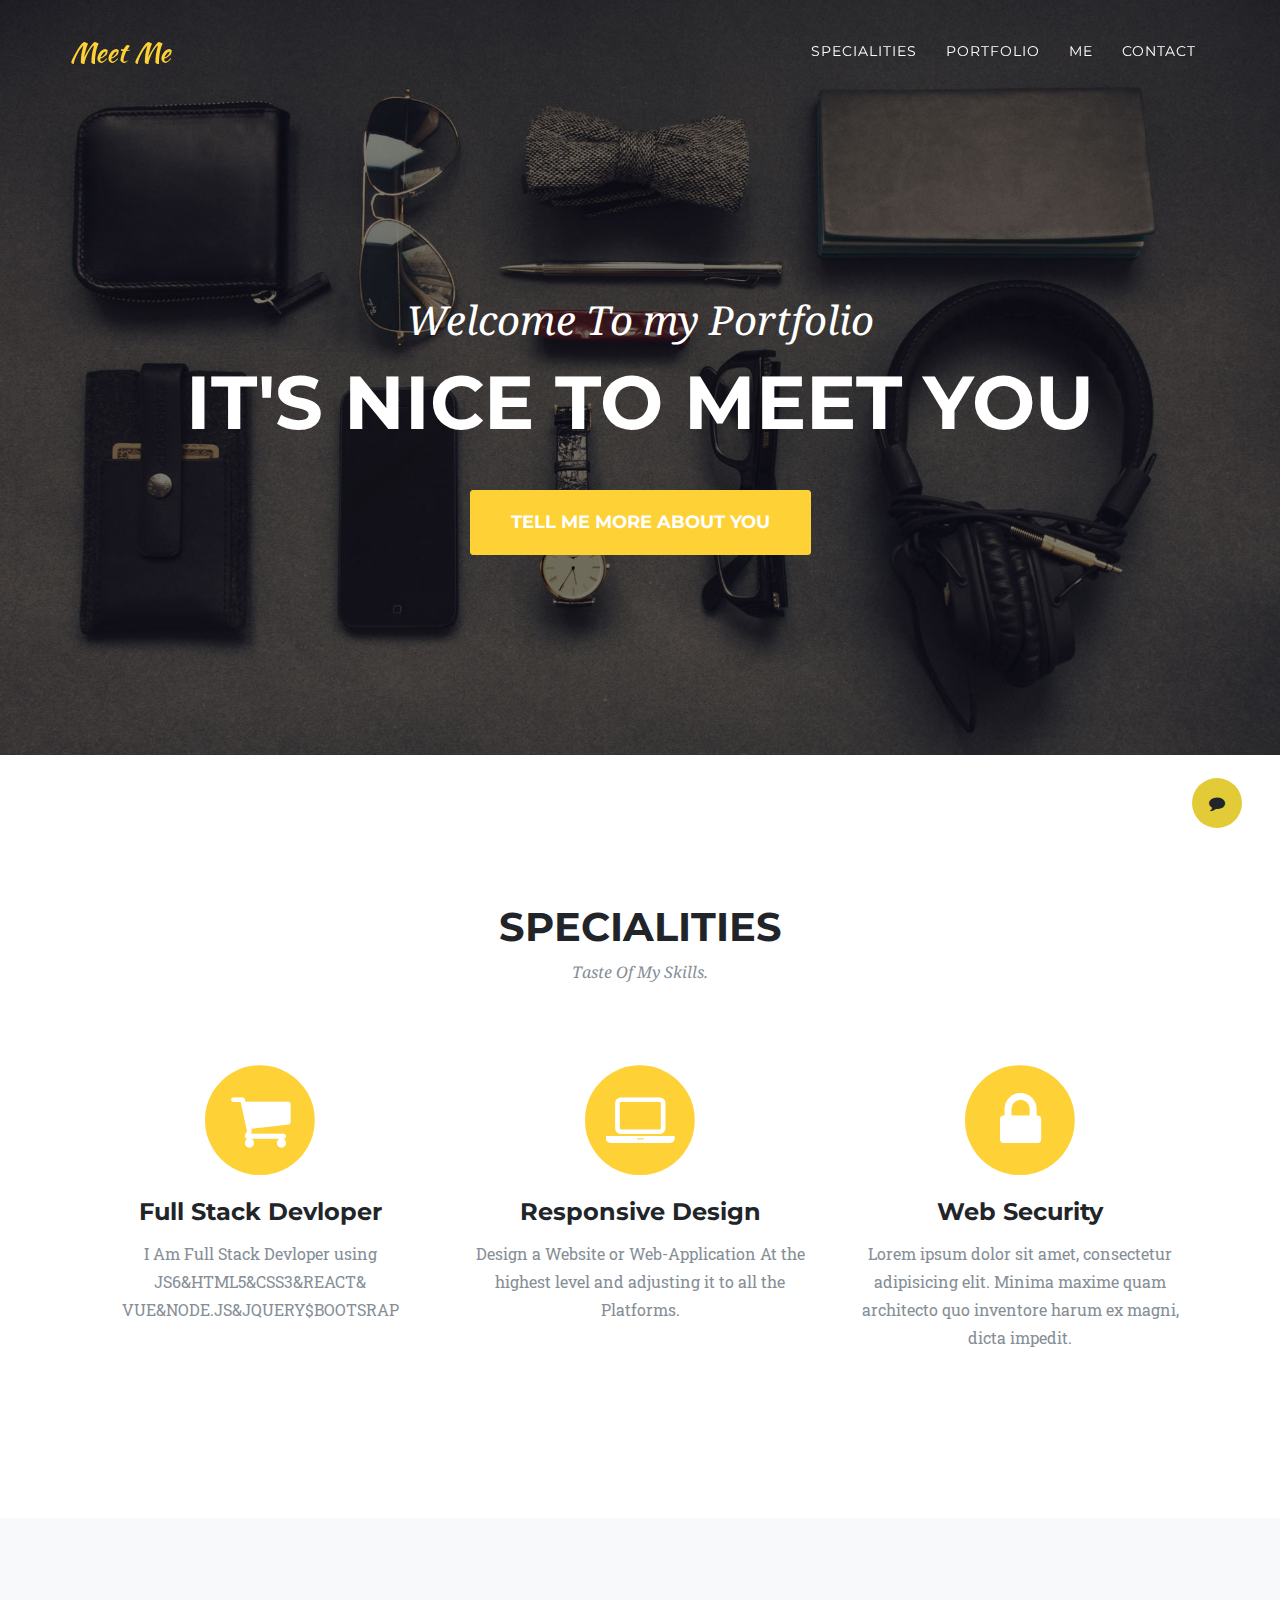
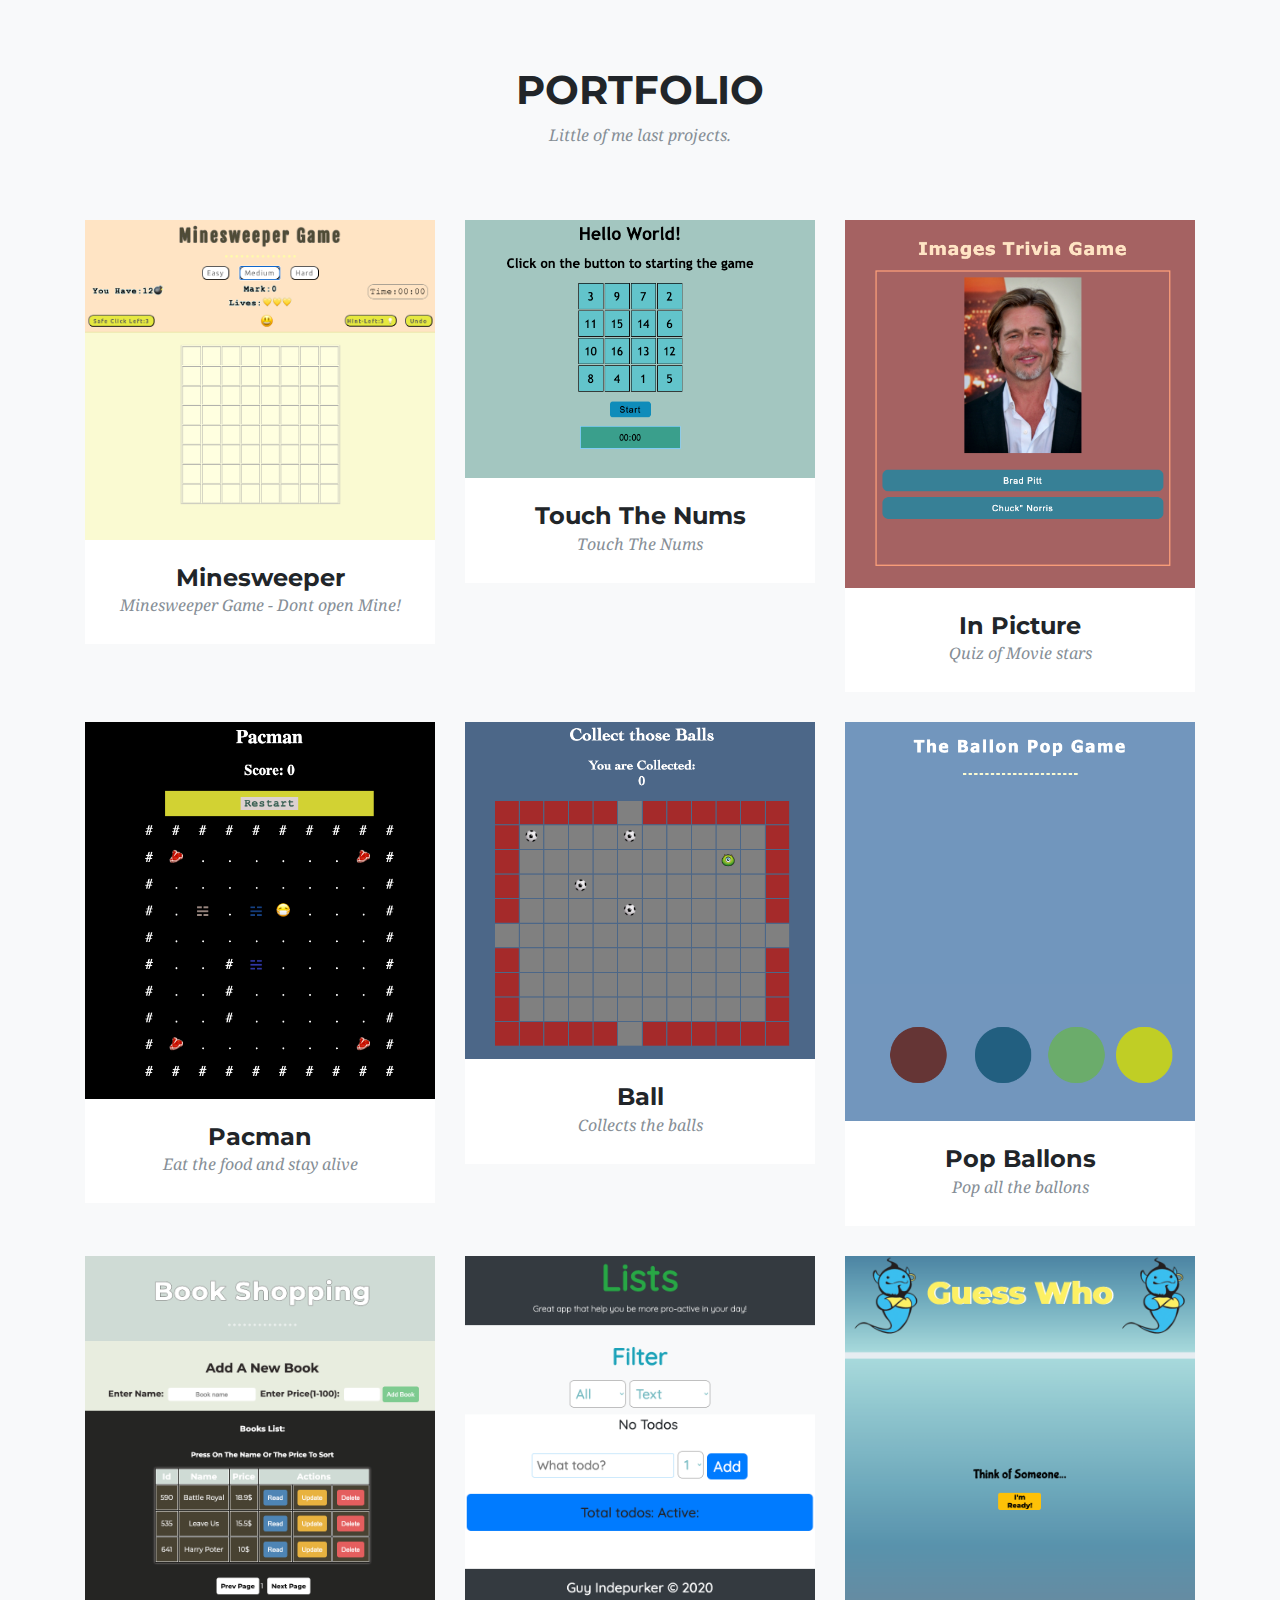
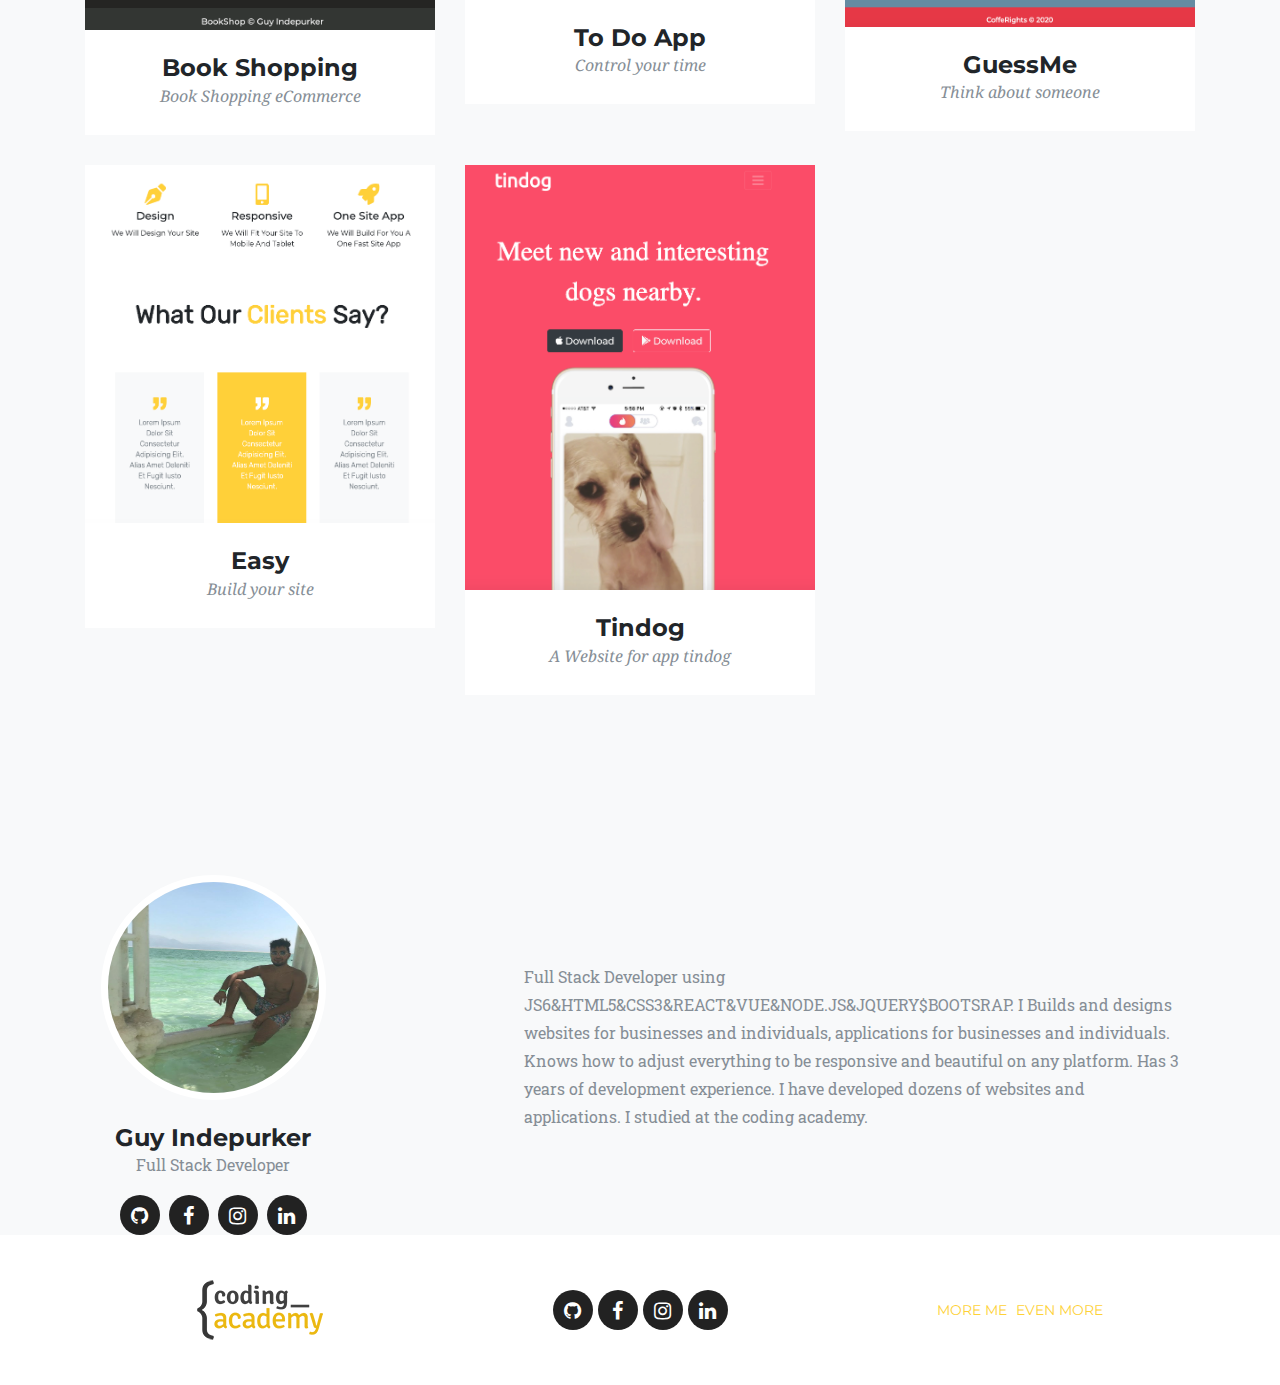
==== commit cd0a946a: "add instagrm svg" ====
--- a/index.html
+++ b/index.html
@@ -35,6 +35,27 @@
     <!-- Contact -->
     <section id="contact">
       <h4>Contact Me</h4>
+      <form>
+        <div class="container-fluid">
+
+        <div class="form-group">
+          <label for="email-form">Email address:</label>
+          <input type="email" class="form-control" id="email-form" aria-describedby="emailHelp" placeholder="Enter email">
+        </div>
+        <div class="form-group">
+          <label for="name-form">Your Name:</label>
+          <input class="form-control" type="text" id="name-form" placeholder="Your name">
+        </div>
+        <div class="form-group">
+          <label for="subject-form">Subject:</label>
+          <input class="form-control" type="text" id="subject-form" placeholder="Your Subject">
+        </div>
+        <div class="form-group">
+          <label for="your-message">Your Message:</label>
+          <textarea class="form-control" id="your-message" rows="3"></textarea>
+        <button type="submit" class="btn btn-submit btn-dark btn-lg mt-2" onclick="onSubmit('subject-form','your-message','name-form')">Submit</button>
+      </form>
+    </div>
     </section>
 
   </aside>
@@ -60,7 +81,7 @@
             <a class="nav-link js-scroll-trigger" href="#me">Me</a>
           </li>
           <li class="nav-item">
-            <a class="nav-link js-scroll-trigger" href="#contact">Contact</a>
+            <a class="nav-link js-scroll-trigger" onclick="openCanvas()" style="cursor: pointer;">Contact</a>
           </li>
         </ul>
       </div>
@@ -130,6 +151,7 @@
           <h3 class="section-subheading text-muted">Little of me last projects.</h3>
         </div>
       </div>
+      <!-- render here: -->
       <div class="row projects-proto">
       </div>
     </div>
@@ -156,6 +178,11 @@
               </a>
             </li>
             <li class="list-inline-item">
+              <a href="https://www.instagram.com/guyindepurker/">
+                <i class="fa fa-instagram"></i>
+              </a>
+            </li>
+            <li class="list-inline-item">
               <a href="https://www.linkedin.com/in/guy-indepurker-5778091a4/">
                 <i class="fa fa-linkedin"></i>
               </a>
@@ -186,17 +213,22 @@
         <div class="col-md-4 flex-align-center">
           <ul class="list-inline social-buttons flex-align-center">
             <li class="list-inline-item">
-              <a href="#">
-                <i class="fa fa-twitter"></i>
+              <a href="https://github.com/guyindepurker">
+                <i class="fa fa-github"></i>
               </a>
             </li>
             <li class="list-inline-item flex-align-center">
-              <a href="#">
+              <a href="https://www.facebook.com/Guy.Indepurker/">
                 <i class="fa fa-facebook"></i>
               </a>
             </li>
-            <li class="list-inline-item">
-              <a href="#">
+            <li class="list-inline-item flex-align-center">
+              <a href="https://www.instagram.com/guyindepurker/">
+                <i class="fa fa-instagram"></i>
+              </a>
+            </li>
+            <li class="list-inline-item">
+              <a href="https://www.linkedin.com/in/guy-indepurker-5778091a4/">
                 <i class="fa fa-linkedin"></i>
               </a>
             </li>
@@ -217,8 +249,7 @@
   </footer>
 
   <!-- Portfolio Modals -->
-
-  <!-- Modal 1 -->
+  <!-- Modal -->
   <div class="portfolio-modal modal fade" id="portfolioModal1" tabindex="-1" role="dialog" aria-hidden="true">
     <div class="modal-dialog">
       <div class="modal-content">
@@ -232,22 +263,7 @@
             <div class="col-lg-8 mx-auto">
               <div class="modal-body">
                 <!-- Project Details Go Here -->
-                <h2>Project Name</h2>
-                <p class="item-intro text-muted">Lorem ipsum dolor sit amet consectetur.</p>
-                <img class="img-fluid d-block mx-auto" src="img/portfolio/01-full.jpg" alt="">
-                <p>Use this area to describe your project. Lorem ipsum dolor sit amet, consectetur adipisicing elit. Est
-                  blanditiis
-                  dolorem culpa incidunt minus dignissimos deserunt repellat aperiam quasi sunt officia expedita beatae
-                  cupiditate,
-                  maiores repudiandae, nostrum, reiciendis facere nemo!</p>
-                <ul class="list-inline">
-                  <li>Date: January 2017</li>
-                  <li>Client: Threads</li>
-                  <li>Category: Illustration</li>
-                </ul>
-                <button class="btn btn-primary" data-dismiss="modal" type="button">
-                  <i class="fa fa-times"></i>
-                  Close Project</button>
+                
               </div>
             </div>
           </div>
@@ -256,195 +272,8 @@
     </div>
   </div>
 
-  <!-- Modal 2 -->
-  <div class="portfolio-modal modal fade" id="portfolioModal2" tabindex="-1" role="dialog" aria-hidden="true">
-    <div class="modal-dialog">
-      <div class="modal-content">
-        <div class="close-modal" data-dismiss="modal">
-          <div class="lr">
-            <div class="rl"></div>
-          </div>
-        </div>
-        <div class="container">
-          <div class="row">
-            <div class="col-lg-8 mx-auto">
-              <div class="modal-body">
-                <!-- Project Details Go Here -->
-                <h2>Project Name</h2>
-                <p class="item-intro text-muted">Lorem ipsum dolor sit amet consectetur.</p>
-                <img class="img-fluid d-block mx-auto" src="img/portfolio/02-full.jpg" alt="">
-                <p>Use this area to describe your project. Lorem ipsum dolor sit amet, consectetur adipisicing elit. Est
-                  blanditiis
-                  dolorem culpa incidunt minus dignissimos deserunt repellat aperiam quasi sunt officia expedita beatae
-                  cupiditate,
-                  maiores repudiandae, nostrum, reiciendis facere nemo!</p>
-                <ul class="list-inline">
-                  <li>Date: January 2017</li>
-                  <li>Client: Explore</li>
-                  <li>Category: Graphic Design</li>
-                </ul>
-                <button class="btn btn-primary" data-dismiss="modal" type="button">
-                  <i class="fa fa-times"></i>
-                  Close Project</button>
-              </div>
-            </div>
-          </div>
-        </div>
-      </div>
-    </div>
-  </div>
-
-  <!-- Modal 3 -->
-  <div class="portfolio-modal modal fade" id="portfolioModal3" tabindex="-1" role="dialog" aria-hidden="true">
-    <div class="modal-dialog">
-      <div class="modal-content">
-        <div class="close-modal" data-dismiss="modal">
-          <div class="lr">
-            <div class="rl"></div>
-          </div>
-        </div>
-        <div class="container">
-          <div class="row">
-            <div class="col-lg-8 mx-auto">
-              <div class="modal-body">
-                <!-- Project Details Go Here -->
-                <h2>Project Name</h2>
-                <p class="item-intro text-muted">Lorem ipsum dolor sit amet consectetur.</p>
-                <img class="img-fluid d-block mx-auto" src="img/portfolio/03-full.jpg" alt="">
-                <p>Use this area to describe your project. Lorem ipsum dolor sit amet, consectetur adipisicing elit. Est
-                  blanditiis
-                  dolorem culpa incidunt minus dignissimos deserunt repellat aperiam quasi sunt officia expedita beatae
-                  cupiditate,
-                  maiores repudiandae, nostrum, reiciendis facere nemo!</p>
-                <ul class="list-inline">
-                  <li>Date: January 2017</li>
-                  <li>Client: Finish</li>
-                  <li>Category: Identity</li>
-                </ul>
-                <button class="btn btn-primary" data-dismiss="modal" type="button">
-                  <i class="fa fa-times"></i>
-                  Close Project</button>
-              </div>
-            </div>
-          </div>
-        </div>
-      </div>
-    </div>
-  </div>
-
-  <!-- Modal 4 -->
-  <div class="portfolio-modal modal fade" id="portfolioModal4" tabindex="-1" role="dialog" aria-hidden="true">
-    <div class="modal-dialog">
-      <div class="modal-content">
-        <div class="close-modal" data-dismiss="modal">
-          <div class="lr">
-            <div class="rl"></div>
-          </div>
-        </div>
-        <div class="container">
-          <div class="row">
-            <div class="col-lg-8 mx-auto">
-              <div class="modal-body">
-                <!-- Project Details Go Here -->
-                <h2>Project Name</h2>
-                <p class="item-intro text-muted">Lorem ipsum dolor sit amet consectetur.</p>
-                <img class="img-fluid d-block mx-auto" src="img/portfolio/04-full.jpg" alt="">
-                <p>Use this area to describe your project. Lorem ipsum dolor sit amet, consectetur adipisicing elit. Est
-                  blanditiis
-                  dolorem culpa incidunt minus dignissimos deserunt repellat aperiam quasi sunt officia expedita beatae
-                  cupiditate,
-                  maiores repudiandae, nostrum, reiciendis facere nemo!</p>
-                <ul class="list-inline">
-                  <li>Date: January 2017</li>
-                  <li>Client: Lines</li>
-                  <li>Category: Branding</li>
-                </ul>
-                <button class="btn btn-primary" data-dismiss="modal" type="button">
-                  <i class="fa fa-times"></i>
-                  Close Project</button>
-              </div>
-            </div>
-          </div>
-        </div>
-      </div>
-    </div>
-  </div>
-
-  <!-- Modal 5 -->
-  <div class="portfolio-modal modal fade" id="portfolioModal5" tabindex="-1" role="dialog" aria-hidden="true">
-    <div class="modal-dialog">
-      <div class="modal-content">
-        <div class="close-modal" data-dismiss="modal">
-          <div class="lr">
-            <div class="rl"></div>
-          </div>
-        </div>
-        <div class="container">
-          <div class="row">
-            <div class="col-lg-8 mx-auto">
-              <div class="modal-body">
-                <!-- Project Details Go Here -->
-                <h2>Project Name</h2>
-                <p class="item-intro text-muted">Lorem ipsum dolor sit amet consectetur.</p>
-                <img class="img-fluid d-block mx-auto" src="img/portfolio/05-full.jpg" alt="">
-                <p>Use this area to describe your project. Lorem ipsum dolor sit amet, consectetur adipisicing elit. Est
-                  blanditiis
-                  dolorem culpa incidunt minus dignissimos deserunt repellat aperiam quasi sunt officia expedita beatae
-                  cupiditate,
-                  maiores repudiandae, nostrum, reiciendis facere nemo!</p>
-                <ul class="list-inline">
-                  <li>Date: January 2017</li>
-                  <li>Client: Southwest</li>
-                  <li>Category: Website Design</li>
-                </ul>
-                <button class="btn btn-primary" data-dismiss="modal" type="button">
-                  <i class="fa fa-times"></i>
-                  Close Project</button>
-              </div>
-            </div>
-          </div>
-        </div>
-      </div>
-    </div>
-  </div>
-
-  <!-- Modal 6 -->
-  <div class="portfolio-modal modal fade" id="portfolioModal6" tabindex="-1" role="dialog" aria-hidden="true">
-    <div class="modal-dialog">
-      <div class="modal-content">
-        <div class="close-modal" data-dismiss="modal">
-          <div class="lr">
-            <div class="rl"></div>
-          </div>
-        </div>
-        <div class="container">
-          <div class="row">
-            <div class="col-lg-8 mx-auto">
-              <div class="modal-body">
-                <!-- Project Details Go Here -->
-                <h2>Project Name</h2>
-                <p class="item-intro text-muted">Lorem ipsum dolor sit amet consectetur.</p>
-                <img class="img-fluid d-block mx-auto" src="img/portfolio/06-full.jpg" alt="">
-                <p>Use this area to describe your project. Lorem ipsum dolor sit amet, consectetur adipisicing elit. Est
-                  blanditiis
-                  dolorem culpa incidunt minus dignissimos deserunt repellat aperiam quasi sunt officia expedita beatae
-                  cupiditate,
-                  maiores repudiandae, nostrum, reiciendis facere nemo!</p>
-                <ul class="list-inline">
-                  <li>Date: January 2017</li>
-                  <li>Client: Window</li>
-                  <li>Category: Photography</li>
-                </ul>
-                <button class="btn btn-primary" data-dismiss="modal" type="button">
-                  <i class="fa fa-times"></i>
-                  Close Project</button>
-              </div>
-            </div>
-          </div>
-        </div>
-      </div>
-    </div>
-  </div>
+ 
+  
 
   <!-- Bootstrap core JavaScript -->
   <script src="vendor/jquery/jquery.min.js"></script>
--- a/css/ca-gallery.css
+++ b/css/ca-gallery.css
@@ -77,6 +77,7 @@
     cursor: pointer;
     margin-right: 0;
     transition: all 0.3s ease;
+    
 }
 .offcanvas-btn-open {
     margin-right: 80vw;
@@ -84,7 +85,7 @@
 .offcanvas-aside {
     position: fixed;
     height: 100%;
-    background: red;
+    background: #fed136;
     width: 80vw;
     right: -80vw;
     z-index: 10;
@@ -766,4 +767,7 @@
 .container {
     padding-right: 0;
     padding-left: 0;
+}
+.btn-submit{
+    cursor: pointer;
 }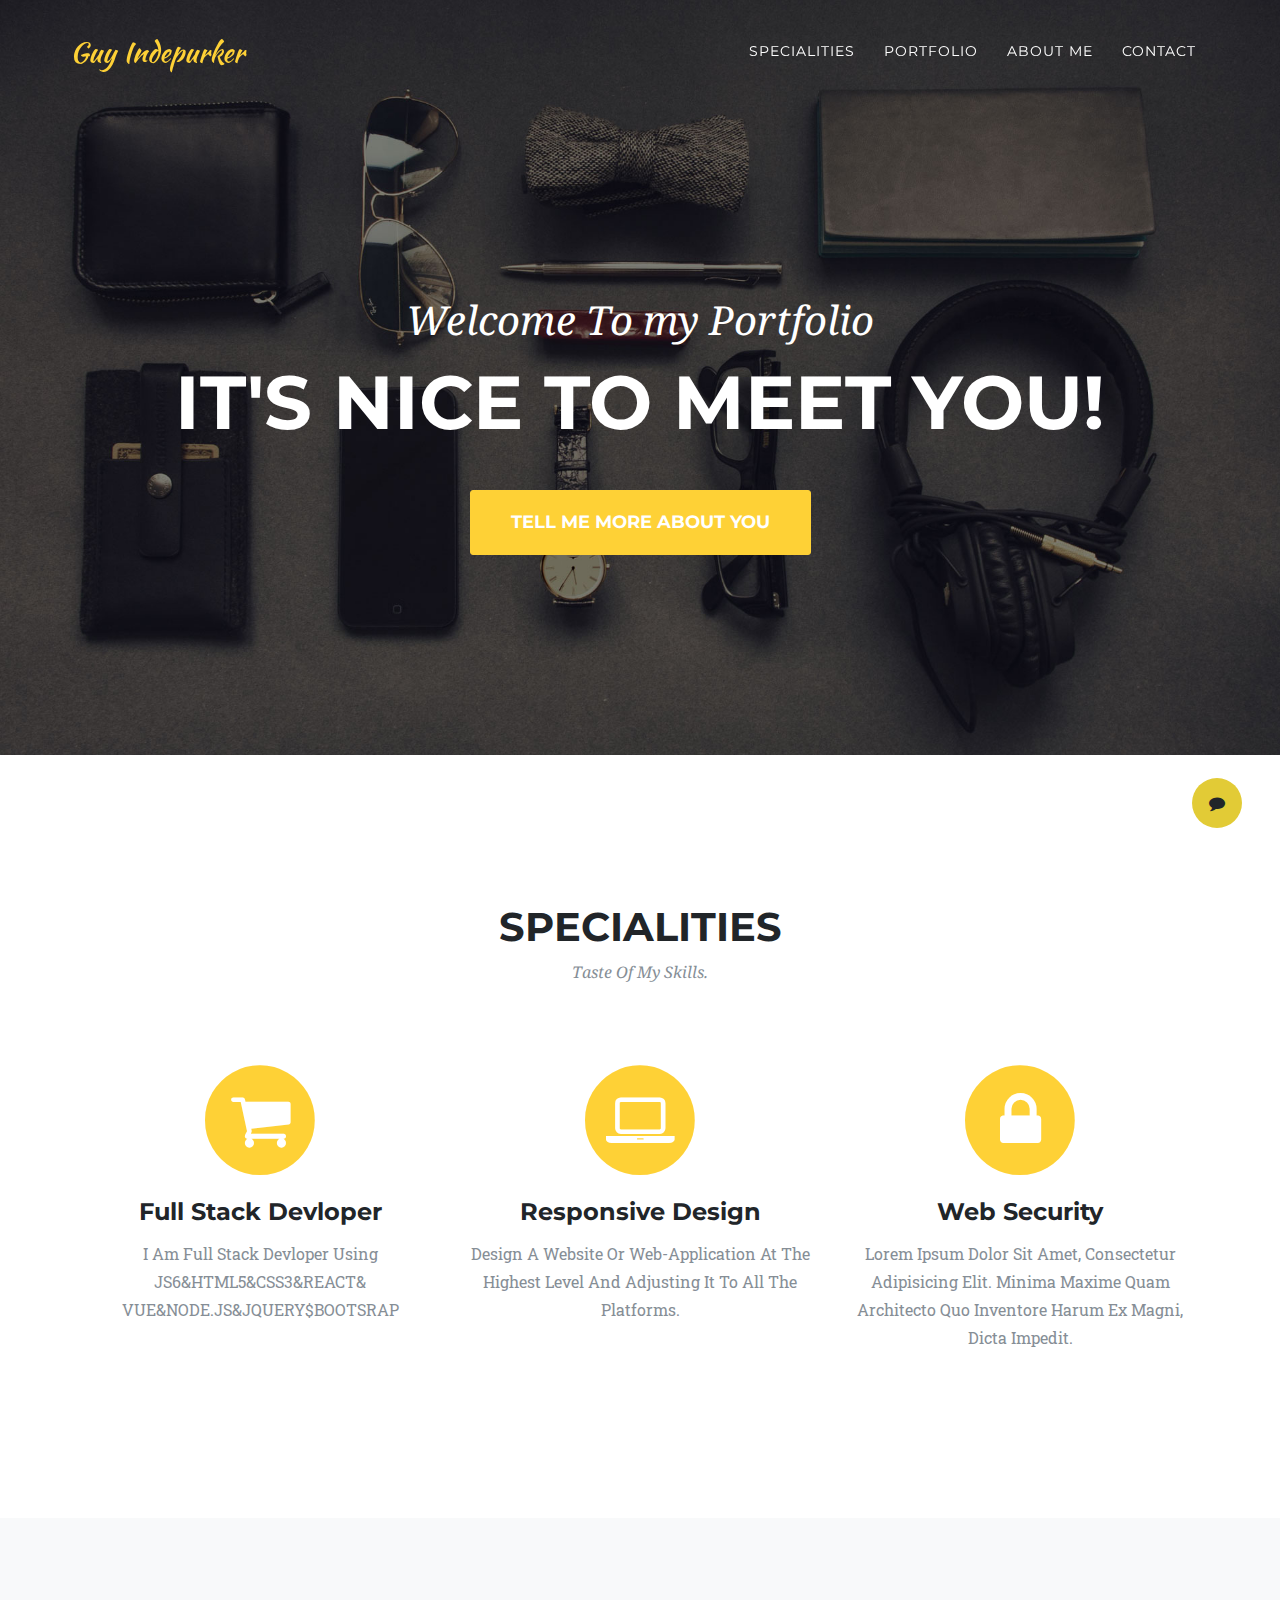
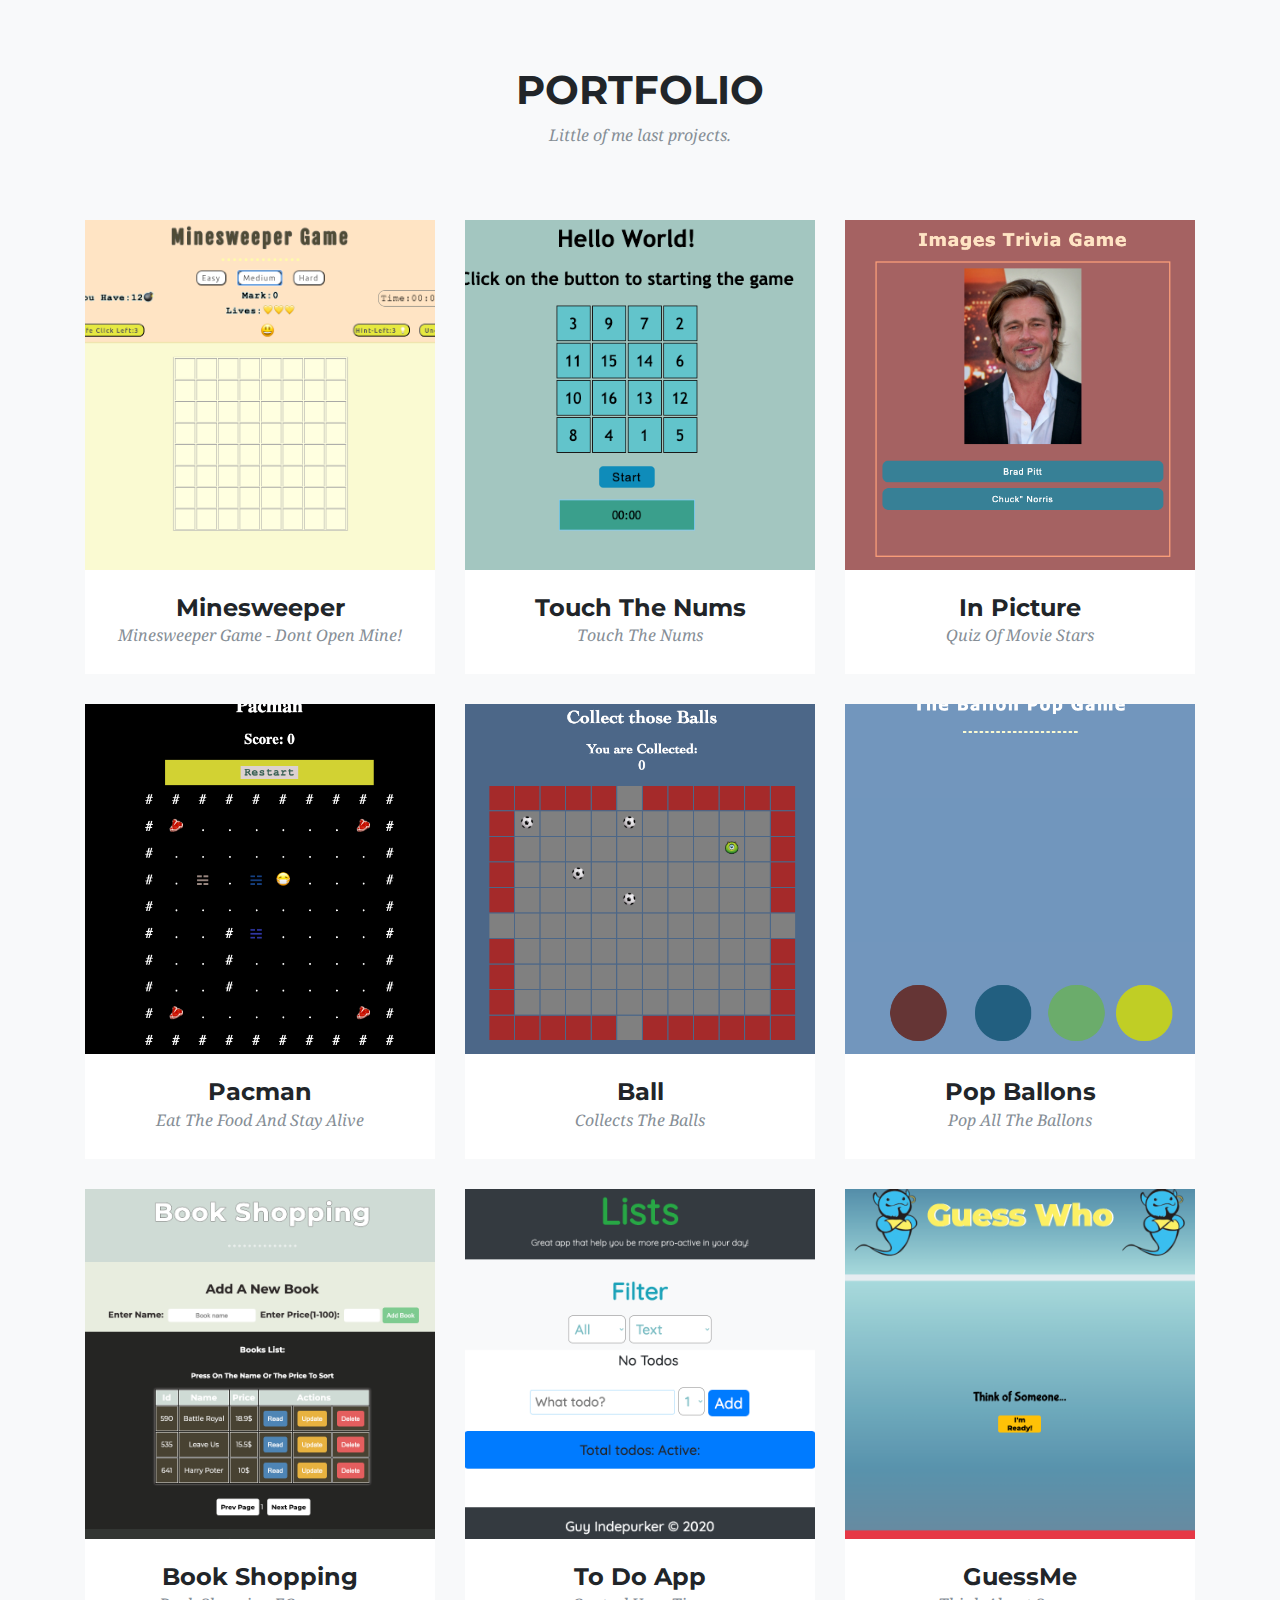
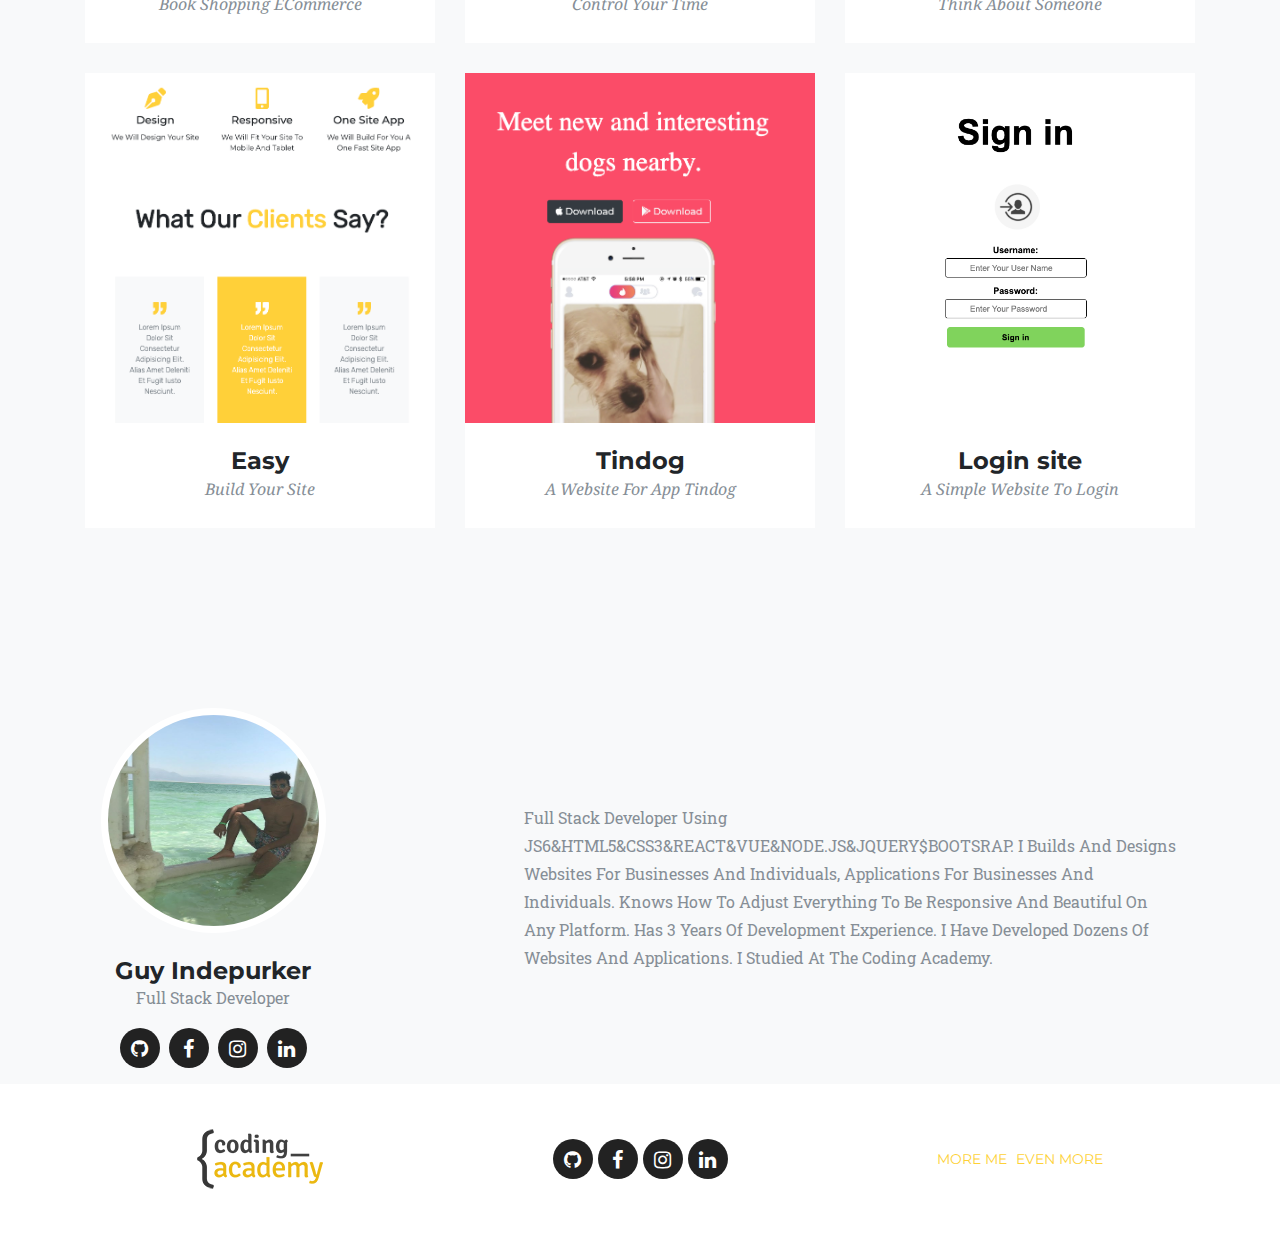
==== commit 7aa46807: "fix text and css" ====
--- a/index.html
+++ b/index.html
@@ -38,24 +38,26 @@
       <form>
         <div class="container-fluid">
 
-        <div class="form-group">
-          <label for="email-form">Email address:</label>
-          <input type="email" class="form-control" id="email-form" aria-describedby="emailHelp" placeholder="Enter email">
-        </div>
-        <div class="form-group">
-          <label for="name-form">Your Name:</label>
-          <input class="form-control" type="text" id="name-form" placeholder="Your name">
-        </div>
-        <div class="form-group">
-          <label for="subject-form">Subject:</label>
-          <input class="form-control" type="text" id="subject-form" placeholder="Your Subject">
-        </div>
-        <div class="form-group">
-          <label for="your-message">Your Message:</label>
-          <textarea class="form-control" id="your-message" rows="3"></textarea>
-        <button type="submit" class="btn btn-submit btn-dark btn-lg mt-2" onclick="onSubmit('subject-form','your-message','name-form')">Submit</button>
+          <div class="form-group">
+            <label for="email-form">Email address:</label>
+            <input type="email" class="form-control" id="email-form" aria-describedby="emailHelp"
+              placeholder="Enter email">
+          </div>
+          <div class="form-group">
+            <label for="name-form">Your Name:</label>
+            <input class="form-control" type="text" id="name-form" placeholder="Your name">
+          </div>
+          <div class="form-group">
+            <label for="subject-form">Subject:</label>
+            <input class="form-control" type="text" id="subject-form" placeholder="Your Subject">
+          </div>
+          <div class="form-group">
+            <label for="your-message">Your Message:</label>
+            <textarea class="form-control" id="your-message" rows="3"></textarea>
+            <button type="submit" class="btn btn-submit btn-dark btn-lg mt-2"
+              onclick="onSubmit('subject-form','your-message','name-form')">Submit</button>
       </form>
-    </div>
+      </div>
     </section>
 
   </aside>
@@ -63,7 +65,7 @@
   <!-- Navigation -->
   <nav class="navbar navbar-expand-lg navbar-dark fixed-top" id="mainNav">
     <div class="container">
-      <a class="navbar-brand js-scroll-trigger" href="#page-top">Meet Me</a>
+      <a class="navbar-brand js-scroll-trigger" href="#page-top">Guy Indepurker</a>
       <button class="navbar-toggler navbar-toggler-right" type="button" data-toggle="collapse"
         data-target="#navbarResponsive" aria-controls="navbarResponsive" aria-expanded="false"
         aria-label="Toggle navigation">
@@ -78,7 +80,7 @@
             <a class="nav-link js-scroll-trigger" href="#portfolio">Portfolio</a>
           </li>
           <li class="nav-item">
-            <a class="nav-link js-scroll-trigger" href="#me">Me</a>
+            <a class="nav-link js-scroll-trigger" href="#me">About Me</a>
           </li>
           <li class="nav-item">
             <a class="nav-link js-scroll-trigger" onclick="openCanvas()" style="cursor: pointer;">Contact</a>
@@ -93,7 +95,7 @@
     <div class="container">
       <div class="intro-text">
         <div class="intro-lead-in">Welcome To my Portfolio</div>
-        <div class="intro-heading">It's Nice To Meet You</div>
+        <div class="intro-heading">It's Nice To Meet You!</div>
         <a class="btn btn-xl js-scroll-trigger" href="#services">Tell Me More About You</a>
       </div>
     </div>
@@ -166,7 +168,7 @@
           <img class="mx-auto rounded-circle" src="img/team/2.png" alt="">
           <h4>Guy Indepurker</h4>
           <p class="text-muted">Full Stack Developer</p>
-          <ul class="list-inline social-buttons">
+          <ul class="list-inline social-buttons mb-3">
             <li class="list-inline-item">
               <a href="https://github.com/guyindepurker">
                 <i class="fa fa-github"></i>
@@ -263,7 +265,7 @@
             <div class="col-lg-8 mx-auto">
               <div class="modal-body">
                 <!-- Project Details Go Here -->
-                
+
               </div>
             </div>
           </div>
@@ -272,8 +274,8 @@
     </div>
   </div>
 
- 
-  
+
+
 
   <!-- Bootstrap core JavaScript -->
   <script src="vendor/jquery/jquery.min.js"></script>
--- a/css/ca-gallery.css
+++ b/css/ca-gallery.css
@@ -770,4 +770,20 @@
 }
 .btn-submit{
     cursor: pointer;
+}
+.img-proto{
+    height: 350px;
+    width: 350px;
+    object-fit: cover;
+}
+.img-modal{
+    border: 2px solid #ffc107;
+    border-radius:5px ;
+    width: 600px;
+    /* margin: 5px; */
+    box-shadow: 0px 0px 1px 1px black;
+}
+
+p{
+    text-transform: capitalize;
 }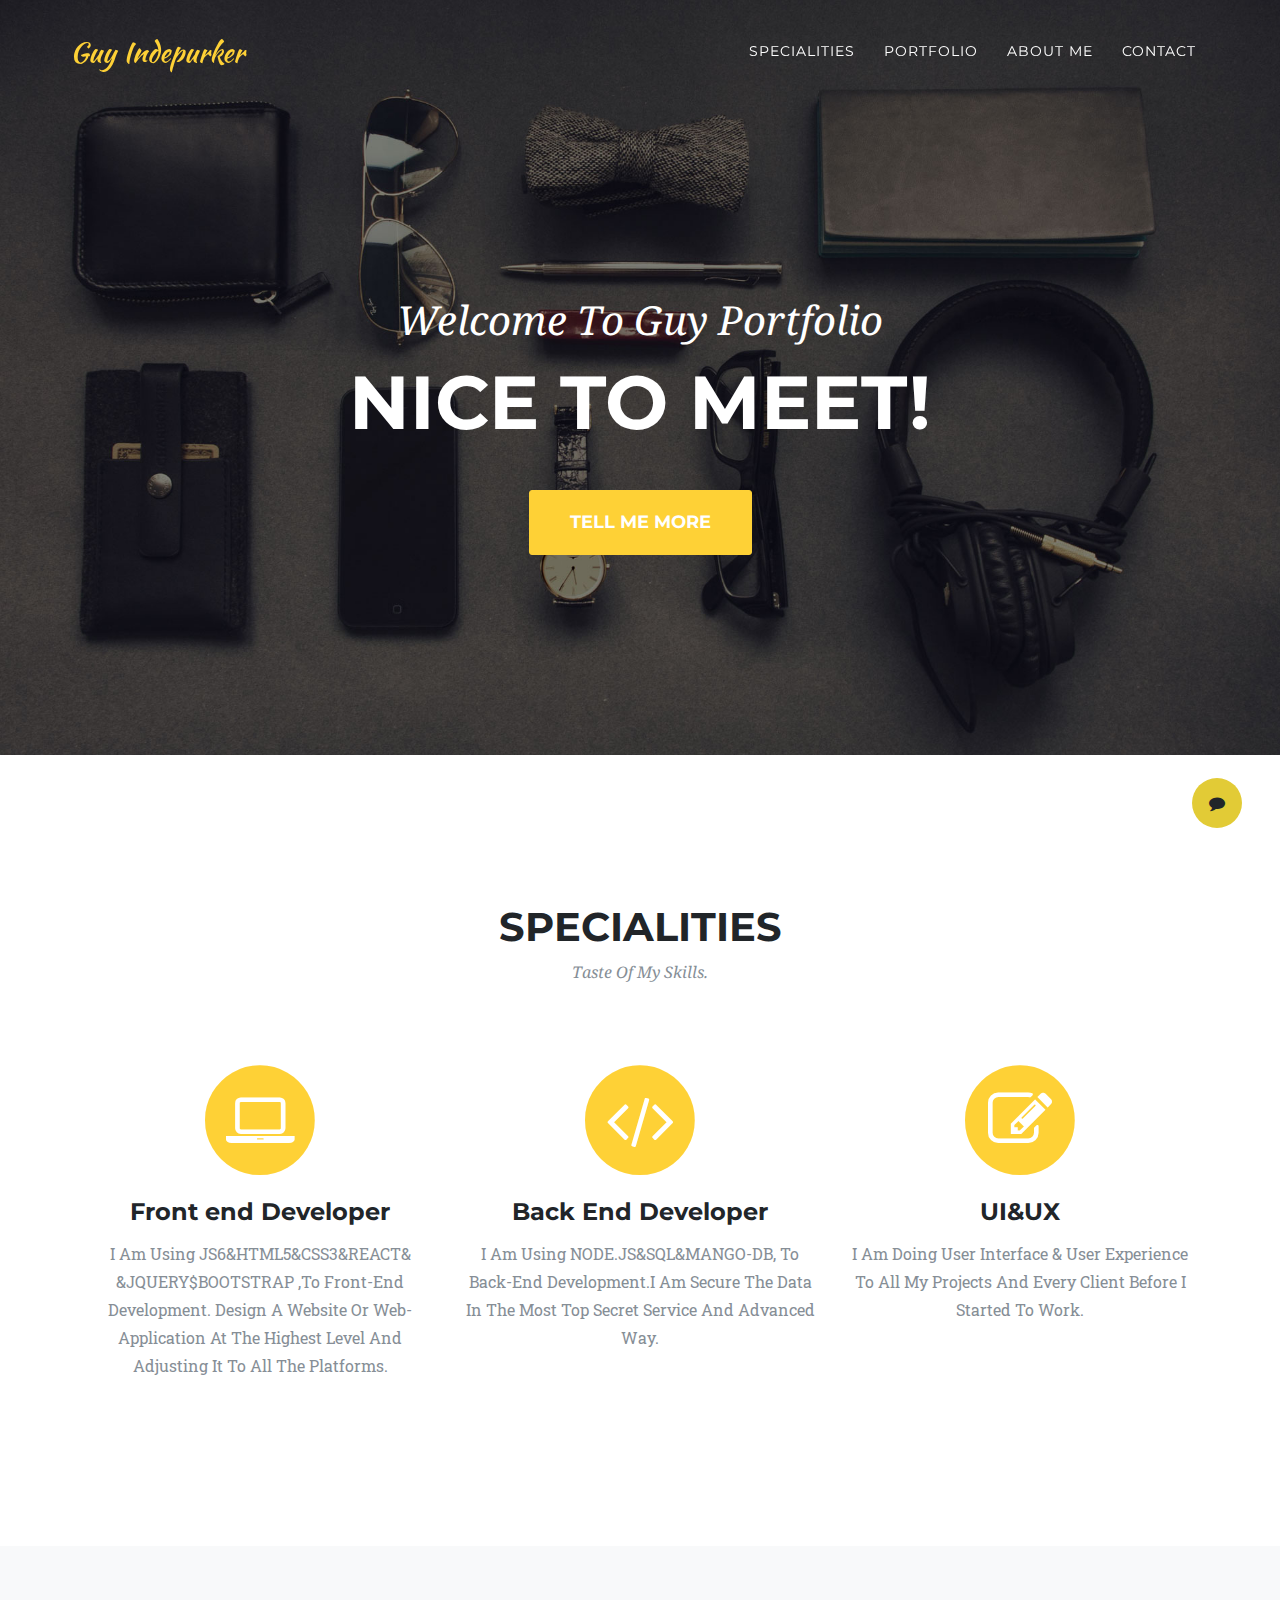
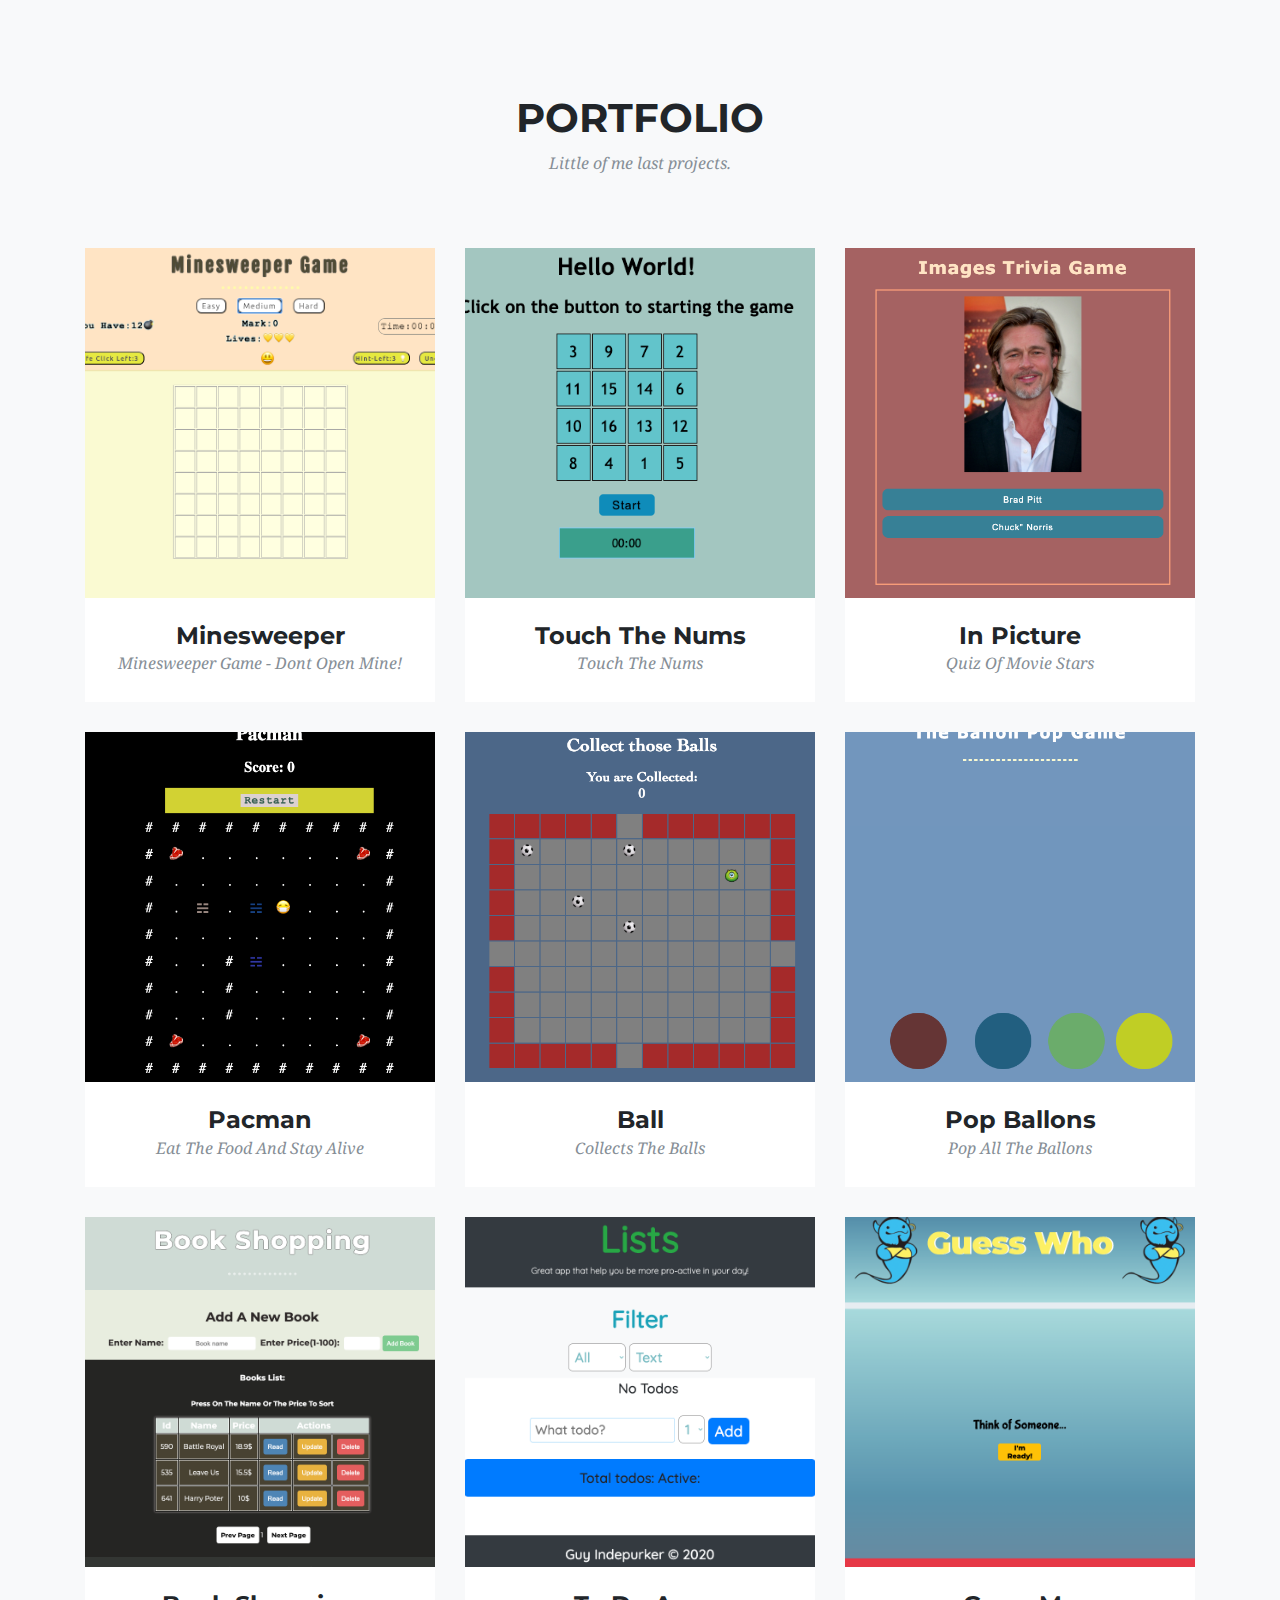
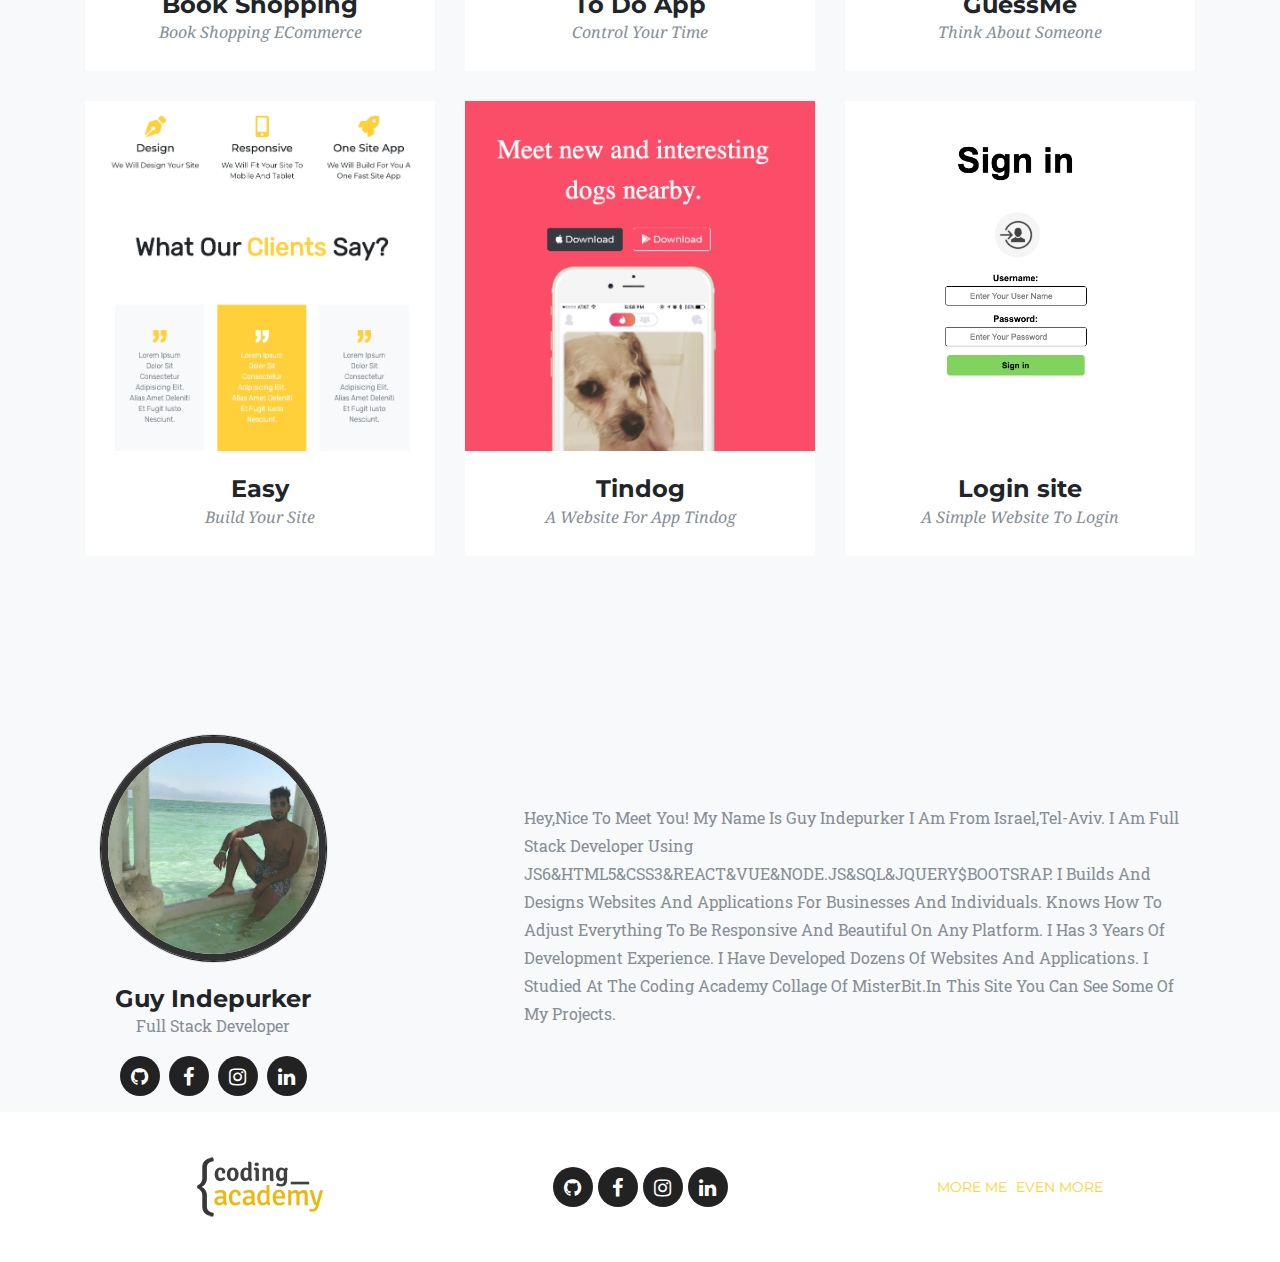
==== commit 7dbbb354: "final verison" ====
--- a/index.html
+++ b/index.html
@@ -8,7 +8,7 @@
   <meta name="description" content="">
   <meta name="author" content="">
 
-  <title>Coding Academy</title>
+  <title>Guy Indepurker</title>
 
   <!-- Bootstrap core CSS -->
   <link href="vendor/bootstrap/css/bootstrap.min.css" rel="stylesheet">
@@ -94,9 +94,9 @@
   <header class="masthead">
     <div class="container">
       <div class="intro-text">
-        <div class="intro-lead-in">Welcome To my Portfolio</div>
-        <div class="intro-heading">It's Nice To Meet You!</div>
-        <a class="btn btn-xl js-scroll-trigger" href="#services">Tell Me More About You</a>
+        <div class="intro-lead-in">Welcome To Guy Portfolio</div>
+        <div class="intro-heading">Nice To Meet!</div>
+        <a class="btn btn-xl js-scroll-trigger" href="#services">Tell Me More</a>
       </div>
     </div>
   </header>
@@ -111,34 +111,33 @@
         </div>
       </div>
       <div class="row text-center">
-        <div class="col-md-4">
-          <span class="fa-stack fa-4x">
-            <i class="fa fa-circle fa-stack-2x text-primary"></i>
-            <i class="fa fa-shopping-cart fa-stack-1x fa-inverse"></i>
-          </span>
-          <h4 class="service-heading">Full Stack Devloper </h4>
-          <p class="text-muted">I Am Full Stack Devloper using
-            JS6&HTML5&CSS3&REACT&
-            VUE&NODE.JS&JQUERY$BOOTSRAP </p>
-        </div>
         <div class="col-md-4">
           <span class="fa-stack fa-4x">
             <i class="fa fa-circle fa-stack-2x text-primary"></i>
             <i class="fa fa-laptop fa-stack-1x fa-inverse"></i>
           </span>
-          <h4 class="service-heading">Responsive Design</h4>
-          <p class="text-muted">Design a Website or Web-Application At the highest level and adjusting it to all the
+          <h4 class="service-heading">Front end Developer</h4>
+          <p class="text-muted">I Am using
+            JS6&HTML5&CSS3&REACT&
+            &JQUERY$BOOTSTRAP ,to front-end development. Design a Website or Web-Application At the highest level and adjusting it to all the
             Platforms.</p>
         </div>
         <div class="col-md-4">
           <span class="fa-stack fa-4x">
             <i class="fa fa-circle fa-stack-2x text-primary"></i>
-            <i class="fa fa-lock fa-stack-1x fa-inverse"></i>
+            <i class="fa fa-code fa-stack-1x fa-inverse"></i>
           </span>
-          <h4 class="service-heading">Web Security</h4>
-          <p class="text-muted">Lorem ipsum dolor sit amet, consectetur adipisicing elit. Minima maxime quam architecto
-            quo inventore harum ex
-            magni, dicta impedit.</p>
+          <h4 class="service-heading">Back End Developer</h4>
+          <p class="text-muted">I Am using
+            NODE.JS&SQL&MANGO-DB, to back-end development.I am Secure the data in the most top secret service and advanced way.</p>
+        </div>
+        <div class="col-md-4">
+          <span class="fa-stack fa-4x">
+            <i class="fa fa-circle fa-stack-2x text-primary"></i>
+            <i class="fa fa-edit fa-stack-1x fa-inverse"></i>
+          </span>
+          <h4 class="service-heading">UI&UX</h4>
+          <p class="text-muted">I am Doing User Interface & User experience To all my projects and every client before i started to work.</p>
         </div>
       </div>
     </div>
@@ -193,11 +192,11 @@
         </div>
       </div>
       <div class="col-sm-8 flex-align-center">
-        <p class="large text-muted  about-description">Full Stack Developer using
-          JS6&HTML5&CSS3&REACT&VUE&NODE.JS&JQUERY$BOOTSRAP. I Builds and designs websites for businesses and
-          individuals, applications for businesses and individuals. Knows how to adjust everything to be responsive and
-          beautiful on any platform. Has 3 years of development experience. I have developed dozens of websites and
-          applications. I studied at the coding academy.</p>
+        <p class="large text-muted  about-description">Hey,nice to meet you! my name is guy indepurker i am from israel,tel-aviv. i am Full Stack Developer using
+          JS6&HTML5&CSS3&REACT&VUE&NODE.JS&SQL&JQUERY$BOOTSRAP. I Builds and designs websites and applications for businesses and
+          individuals. Knows how to adjust everything to be responsive and
+          beautiful on any platform. i Has 3 years of development experience. I have developed dozens of websites and
+          applications. I studied at the coding academy Collage of misterBit.In this site you can see some of my projects.</p>
       </div>
     </div>
   </section>
--- a/css/ca-gallery.css
+++ b/css/ca-gallery.css
@@ -200,6 +200,7 @@
     -o-background-size: cover;
     background-size: cover;
 }
+
 header.masthead .intro-text {
     padding-top: 150px;
     padding-bottom: 100px;
@@ -565,7 +566,10 @@
 .team-member img {
     width: 225px;
     height: 225px;
-    border: 7px solid white;
+    border: 7px solid rgb(50, 50, 50);
+    box-shadow: 0px 0px 1px 1px black;
+    object-fit: cover;
+
 }
 .team-member h4 {
     margin-top: 25px;
@@ -780,10 +784,12 @@
     border: 2px solid #ffc107;
     border-radius:5px ;
     width: 600px;
-    /* margin: 5px; */
     box-shadow: 0px 0px 1px 1px black;
 }
 
 p{
     text-transform: capitalize;
+}
+.catProj span {
+    font-weight: bolder;
 }